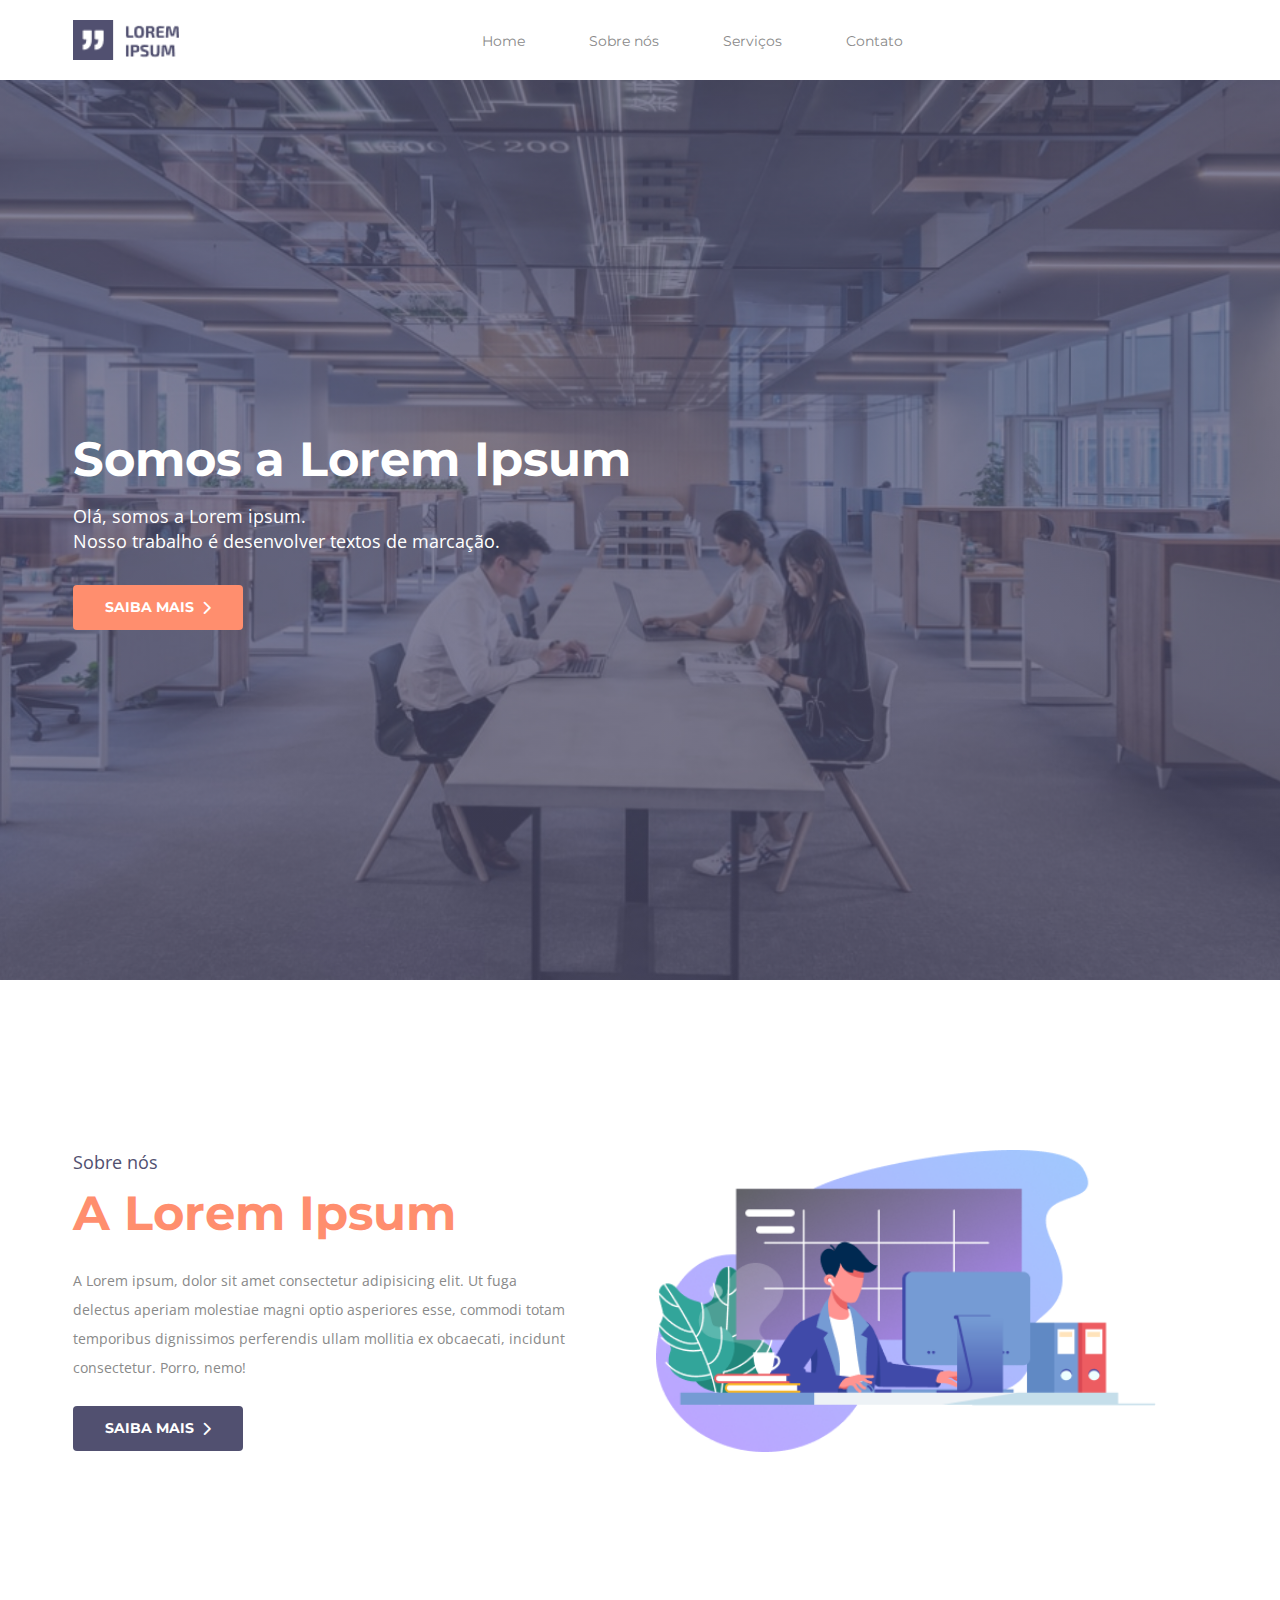
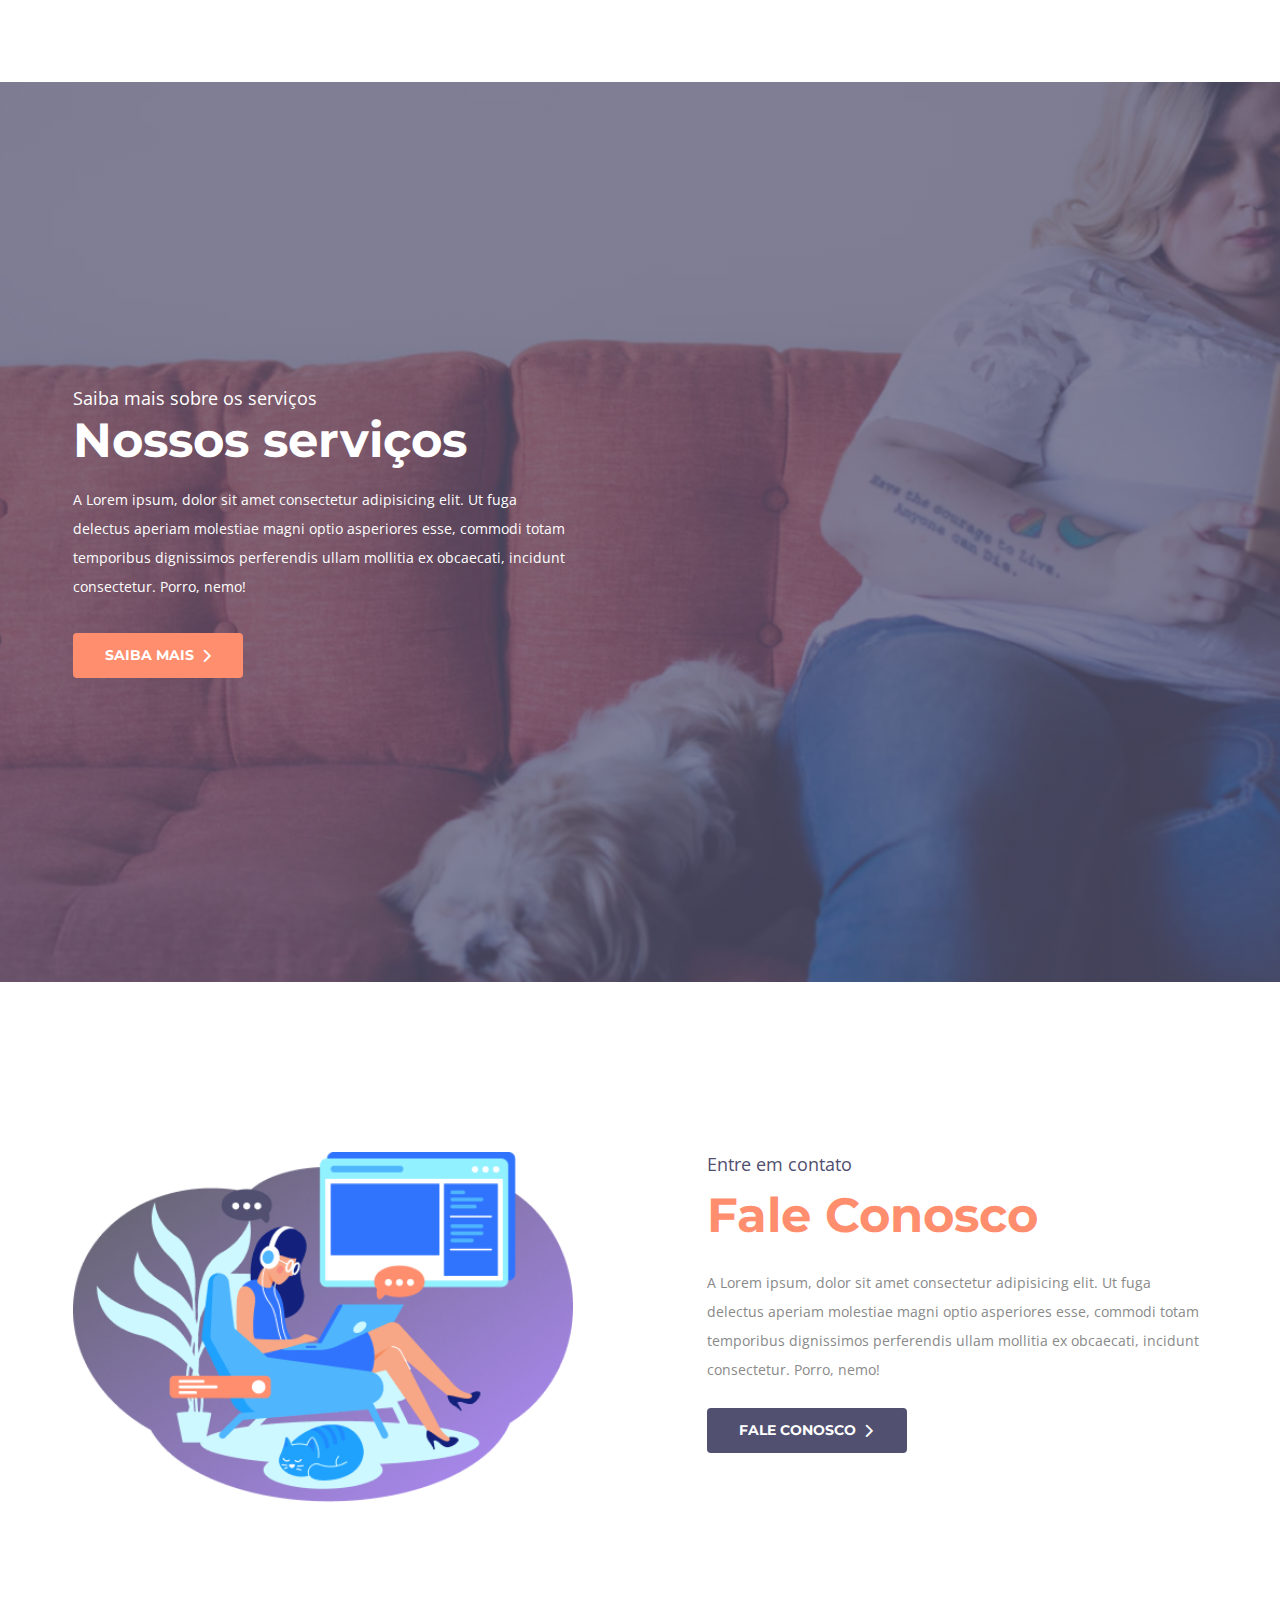
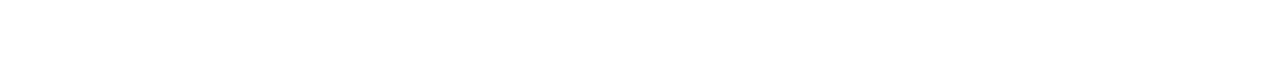
==== index.html @ 54032803 "feat: page about e contact" ====
<!DOCTYPE html>
<html lang="pt-BR">
    <head>
        <meta charset="UTF-8">
        <meta name="viewport" content="width=device-width, initial-scale=1.0">
        <title>Home</title>
        <link href="https://fonts.googleapis.com/css2?family=Montserrat:wght@400;700&family=Open+Sans&display=swap"
            rel="stylesheet">
        <link rel="stylesheet" href="./assets/css/common/reset.css">
        <link rel="stylesheet" href="./assets/css/common/style.css">
        <link rel="stylesheet" href="./assets/css/common/header.css">
        <link rel="stylesheet" href="./assets/css/common/banner.css">
        <link rel="stylesheet" href="./assets/css/common/cta.css">
        <link rel="stylesheet" href="./assets/css/common/footer.css">
        <script src="./assets/js/header.js"></script>
        <link rel="stylesheet" href="https://cdnjs.cloudflare.com/ajax/libs/font-awesome/6.0.0-beta3/css/all.min.css">

    </head>
    <body>
        <!-- HEADER -->
        <header class="header">
        <button class="menu-toggle" onclick="toggleMenu()">
            <span></span>
            <span></span>
            <span></span>
        </button>
        <a href="/" class="logo">
            <img src="./assets/img/LOGO.png" alt="Lorem Ipsum Logo Desktop">
        </a>

        <nav>
            <ul class="nav-links">
                <li><a href="/">Home</a></li>
                <li><a href="/about">Sobre nós</a></li>
                <li><a href="#services">Serviços</a></li>
                <li><a href="/contact">Contato</a></li>
            </ul>
        </nav>
        <a href="/" class="logo-mobile">
            <img src="./assets/img/logo-mobile.png" alt="Lorem Ipsum Logo Mobile">
        </a>        
    </header>
    <!-- SECTION HERO -->
    <section class="banner hero">
        <div class="container">
            <div class="hero-content">
                <h1 class="title">Somos a Lorem Ipsum</h1>
                <p class="subtitle">
                    Olá, somos a Lorem ipsum.<br>
                    Nosso trabalho é desenvolver textos de marcação.
                </p>
                <a href="#" class="btn cta-button-primary">
                    SAIBA MAIS
                    <i class="fa-solid fa-chevron-right"></i>
                </a>
            </div>
        </div>
    </section>
    <!-- SECTION ABOUT -->
    <section class="cta cta-about">
        <div class="container cta-container">
            <img src="./assets/img/ILLUSTRATION1.png" alt="Ilustração de pessoa trabalhando no computador" class="cta-image">
            <div class="cta-content">
                <h2 class="subtitle cta-subtitle">Sobre nós</h2>
                <h3 class="title cta-title">A Lorem Ipsum</h3>
                <p class="text cta-text">
                    A Lorem ipsum, dolor sit amet consectetur adipisicing elit. Ut fuga delectus
                    aperiam molestiae magni optio asperiores esse, commodi totam
                    temporibus dignissimos perferendis ullam mollitia ex obcaecati, incidunt
                    consectetur. Porro, nemo!
                </p>
                <a href="#" class="btn cta-button-secondary">
                    SAIBA MAIS
                    <i class="fa-solid fa-chevron-right"></i>
                </a>
            </div>
        </div>
    </section>
    <!-- SECTION SERVICE -->
    <section id="services" class="banner service">
        <div class="container">
            <div class="service-content">
                <h2 class="subtitle">Saiba mais sobre os serviços</h2>
                <h3 class="title">Nossos serviços</h3>
                <p class="text">
                    A Lorem ipsum, dolor sit amet consectetur adipisicing elit. 
                    Ut fuga delectus aperiam molestiae magni optio asperiores
                    esse, commodi totam temporibus dignissimos perferendis ullam mollitia ex obcaecati, 
                    incidunt consectetur. Porro, nemo!
                </p>
                <a href="#" class="btn cta-button-primary">
                    SAIBA MAIS
                    <i class="fa-solid fa-chevron-right"></i>
                </a>
            </div>
        </div>
    </section>
    <!-- SECTION CONTACT -->
    <section class="cta cta-contact">
        <div class="container cta-container">
            <img src="./assets/img/ILLUSTRATION2.png" alt="Ilustração de pessoa trabalhando no computador" class="cta-image">
            <div class="cta-content">
                <h2 class="subtitle cta-subtitle">Entre em contato</h2>
                <h3 class="title cta-title">Fale Conosco</h3>
                <p class="text cta-text">
                    A Lorem ipsum, dolor sit amet consectetur adipisicing elit. 
                    Ut fuga delectus aperiam molestiae magni optio asperiores
                    esse, commodi totam temporibus dignissimos perferendis ullam mollitia ex obcaecati, 
                    incidunt consectetur. Porro, nemo!
                </p>
                <a href="#" class="btn cta-button-secondary">
                    FALE CONOSCO
                    <i class="fa-solid fa-chevron-right"></i>
                </a>
            </div>
        </div>
    </section>
    </body>
</html>
---- assets/css/common/style.css ----
:root {
    /* Cores principais */
    --color-primary: #ff8e6e; /* Principal, usada em botões e títulos */
    --color-secondary: #515070; /* Secundária, usada em botões e títulos */
    --color-background-primary: #ffffff; /* Usado em header, footer e cards */
    --color-background-secondary: #f6f6f6; /* Usado em seções gerais */
    --color-text-dark: #898989; /* Texto principal em fundos claros */
    --color-text-light: #ffffff; /* Texto em fundos escuros ou imagens */
    --color-text-title-primary: #ff8e6e; /* Cor dos títulos principais, destaque */
    --color-text-title-secondary: #515070; /* Cor dos títulos secundários, neutro */
    --color-border: #d7d7d7; /* Cor de bordas */
    --color-hover-button-primary: #ff6a4d;
    --color-hover-button-secondary: #3b3b54;
    --color-hover-overlay: #51507070; /* Overlay ao passar o mouse */
    --color-shadow: #0835780D;
    
    /* Gradientes */
    --gradient-primary: linear-gradient(90deg, #515070, #6B69B0); 

    /* Botões */
    --button-border-radius: 4px;

    /* Tipografia */
    --font-size-base: 14px;
    --font-family-primary: 'Montserrat', sans-serif;
    --font-family-secondary: 'Open Sans', sans-serif;
    --font-weight-normal: 400;
    --font-weight-bold: 700;

    /* Navbar, Header e Footer */
    --font-navbar-family: 'Montserrat', sans-serif; /* Fonte para navbar, header e footer */
    --font-navbar-weight: 400; /* Peso da fonte */
    --font-navbar-size: 14px; /* Tamanho da fonte */
    --font-navbar-line-height: 17px; /* Altura da linha */

    /* Título Principal */
    --font-title-family: 'Montserrat', sans-serif; /* Fonte para títulos principais */
    --font-title-weight: 700; /* Peso da fonte */
    --font-title-size: 48px; /* Tamanho da fonte */
    --font-title-line-height: 58.5px; /* Altura da linha */

    --font-title-size-mobile: 38px; /* Tamanho da fonteno mobile */
    --font-title-line-height-mobile: 46px; /* Altura da linha */

    /* Subtítulo */
    --font-subtitle-family: 'Open Sans', sans-serif; /* Fonte para subtítulos */
    --font-subtitle-weight: 400; /* Peso da fonte */
    --font-subtitle-size: 18px; /* Tamanho da fonte */
    --font-subtitle-line-height: 24.5px; /* Altura da linha */

    /* Texto de Botões */
    --font-button-family: 'Montserrat', sans-serif; /* Fonte para botões */
    --font-button-weight: 700; /* Peso da fonte */
    --font-button-size: 14px; /* Tamanho da fonte */
    --font-button-line-height: 17px; /* Altura da linha */
    --font-button-transform: uppercase; /* Transformação do texto */

    /* Corpo do Texto */
    --font-body-family: 'Open Sans', sans-serif; /* Fonte para corpo de texto */
    --font-body-weight: 400; /* Peso da fonte */
    --font-body-size: 14px; /* Tamanho da fonte */
    --font-body-line-height: 29px; /* Altura da linha */

    /* Subtítulo Secundário */
    --font-subtitle2-family: 'Montserrat', sans-serif; /* Fonte para subtítulos secundários */
    --font-subtitle2-weight: 700; /* Peso da fonte */
    --font-subtitle2-size: 18px; /* Tamanho da fonte */
    --font-subtitle2-line-height: 22px; /* Altura da linha */

    /* Corpo do Texto Secundário */
    --font-body2-family: 'Open Sans', sans-serif; /* Fonte para corpo de texto secundário */
    --font-body2-weight: 400; /* Peso da fonte */
    --font-body2-size: 14px; /* Tamanho da fonte */
    --font-body2-line-height: 22px; /* Altura da linha */

    /* Texto Pequeno */
    --font-small-family: 'Montserrat', sans-serif; /* Fonte para textos pequenos */
    --font-small-weight: 400; /* Peso da fonte */
    --font-small-size: 12px; /* Tamanho da fonte */
    --font-small-line-height: 14.5px; /* Altura da linha */

    /* Rótulos */
    --font-label-family: 'Montserrat', sans-serif; /* Fonte para rótulos */
    --font-label-weight: 700; /* Peso da fonte */
    --font-label-size: 14px; /* Tamanho da fonte */
    --font-label-line-height: 17px; /* Altura da linha */
}


.title {
    font-family: var(--font-title-family);
    font-size: var(--font-title-size);
    font-weight: var(--font-title-weight);
    line-height: var(--font-title-line-height); 
}


.subtitle {
    font-family: var(--font-subtitle-family);
    font-size: var(--font-subtitle-size);
    font-weight: var(--font-subtitle-weight);
    line-height: var(--font-subtitle-line-height);
}

.text {
    font-family: var(--font-body-family);
    font-size: var(--font-body-size);
    font-weight: var(--font-body-weight);
    line-height: var(--font-body-line-height);
}

.btn {
    display: inline-flex;
    align-items: center;
    max-width: 200px;
    gap: 0.5rem;
    padding: 0.875rem 2rem;
    color: var(--color-text-light);
    text-decoration: none;
    border-radius: var(--button-border-radius);
    font-family: var(--font-button-family);
    font-size: var(--font-button-size);
    font-weight: var(--font-button-weight);
    line-height: var(--font-button-line-height);
    text-transform: var(--font-button-transform);
    transition: background-color 0.3s;
}

.cta-button-primary {
    background-color: var(--color-primary);
}

.cta-button-primary:hover {
    background-color: var(--color-hover-button-primary);
}

.cta-button-secondary {
    background-color: var(--color-secondary);

}

.cta-button-secondary:hover {
    background-color: var(--color-hover-button-secondary);
}

.container {
    max-width: 1400px;
    width: 100%;
    margin: 0 auto;
    padding-inline: 73px;
}

@media (max-width: 768px) {
    .container {
        padding-inline: 25px;
    }
}


/* Estilizar a barra de rolagem para navegadores com suporte a Webkit */
::-webkit-scrollbar {
    width: 12px;
    height: 12px;
}

::-webkit-scrollbar-track {
    background-color: var(--color-background-secondary);
    border-radius: 6px;
}

::-webkit-scrollbar-thumb {
    background-color: var(--color-primary);
    border-radius: 6px;
    border: 3px solid var(--color-background-secondary);
}

::-webkit-scrollbar-thumb:hover {
    background-color: var(--color-secondary);
}
---- assets/css/common/header.css ----
.header {
    display: flex;
    justify-content: space-between;
    align-items: center;
    padding: 0 73px;
    height: 80px;
    background-color: var(--color-background-primary);
    box-shadow: 0 2px 4px var(--color-shadow);
}

.logo {
    display: flex;
    align-items: center;
    text-decoration: none;
}

.logo img {
    height: 40px;
}

.logo-mobile img {
    display: none;
    height: 40px;
}

.nav-links {
    display: flex;
    gap: 4rem;
    list-style: none;
    z-index: 1;
}

.nav-links a {
    text-decoration: none;
    font-family: var(--font-navbar-family);
    font-size: var(--font-navbar-size);
    font-weight: var(--font-navbar-weight);
    line-height: var(--font-navbar-line-height);
    color: var(--color-text-dark);
    transition: color 0.3s;
}

.nav-links a:hover {
    color: var(--color-secondary);
}

.menu-toggle {
    display: none;
    background: none;
    border: none;
    cursor: pointer;
    padding: 0.5rem;
}

.menu-toggle span {
    display: block;
    width: 25px;
    height: 3px;
    background-color: var(--color-secondary);
    margin: 5px 0;
    transition: 0.3s;
}

@media (max-width: 768px) {
    .menu-toggle {
        display: block;
    }

    .nav-links {
        display: none;
        position: absolute;
        top: 60px;
        left: 0;
        right: 0;
        background-color: var(--color-background-primary);
        flex-direction: column;
        padding: 1rem;
        gap: 1rem;
        box-shadow: 0 2px 4px var(--color-shadow);
    }

    .nav-links.active {
        display: flex;
    }

    .logo {
        display: none;
    }

    .logo-mobile img {
        display: flex;
        align-items: flex-end;
    }

    .header {
        padding-inline: 17px;
        height: 60px;
    }
}
---- assets/css/common/banner.css ----
/* HERO - BANNER 1 */

.banner {
    position: relative;
    height: 100vh;
    width: 100%;
    display: flex;
    align-items: center;
    background-size: cover;
    background-position: center;
    color: var(--color-text-light);
}

.banner .title {
    margin-bottom: 1rem;
}

.banner .text, .hero .subtitle {
    margin-bottom: 2rem;
}

@media (max-width: 768px) {

    .banner .title {
        font-size: var(--font-title-size-mobile);
        line-height: var(--font-title-line-height-mobile);
    }
}

/* HERO HOME */

.hero {
    background: linear-gradient(var(--color-hover-overlay), var(--color-hover-overlay)),
                url('../../img/banner1.jpg') no-repeat center center / cover;
}

.hero-content {
    z-index: 2;
}

/* BANNER 2 */

.service {
    background: linear-gradient(var(--color-hover-overlay), var(--color-hover-overlay)),
                url('../../img/banner2.jpg') no-repeat center center / cover;
}

.service-content {
    max-width: 500px;
    z-index: 2;
}
---- assets/css/common/cta.css ----
/* CTA 1 - ABOUT */

.cta {
    padding-block: 170px;
}

.cta-container {
    display: flex;
    justify-content: space-between;
    gap: 2rem;
}

.cta-content {
    display: flex;
    flex-direction: column;
    max-width: 500px;
    gap: 1.5rem;
}

.cta-subtitle {
    color: var(--color-text-title-secondary);
    margin-bottom: -15px;
}

.cta-title {
    color: var(--color-text-title-primary);
}

.cta-image {
    width: 100%;
    height: auto;
    max-width: 500px;
    margin: 0 auto;
}

.cta-about .cta-image {
    order: 1;
    margin-bottom: 60px;
}

.cta-about .cta-content {
    order: -1;
}

.cta-about .btn {
    max-width: 170px;
}

@media (min-width: 1060px) {
    .cta-contact .cta-image {
        margin: 0;
    }
}




@media (max-width: 1060px) {
    .cta {
        padding-block: 70px;
    }
    .cta-container {
        flex-direction: column;
    }

    .cta-about .cta-image {
        order: -1;
        margin-bottom: 60px;
    }

    .cta-about .cta-content {
        order: 1;
    }
}
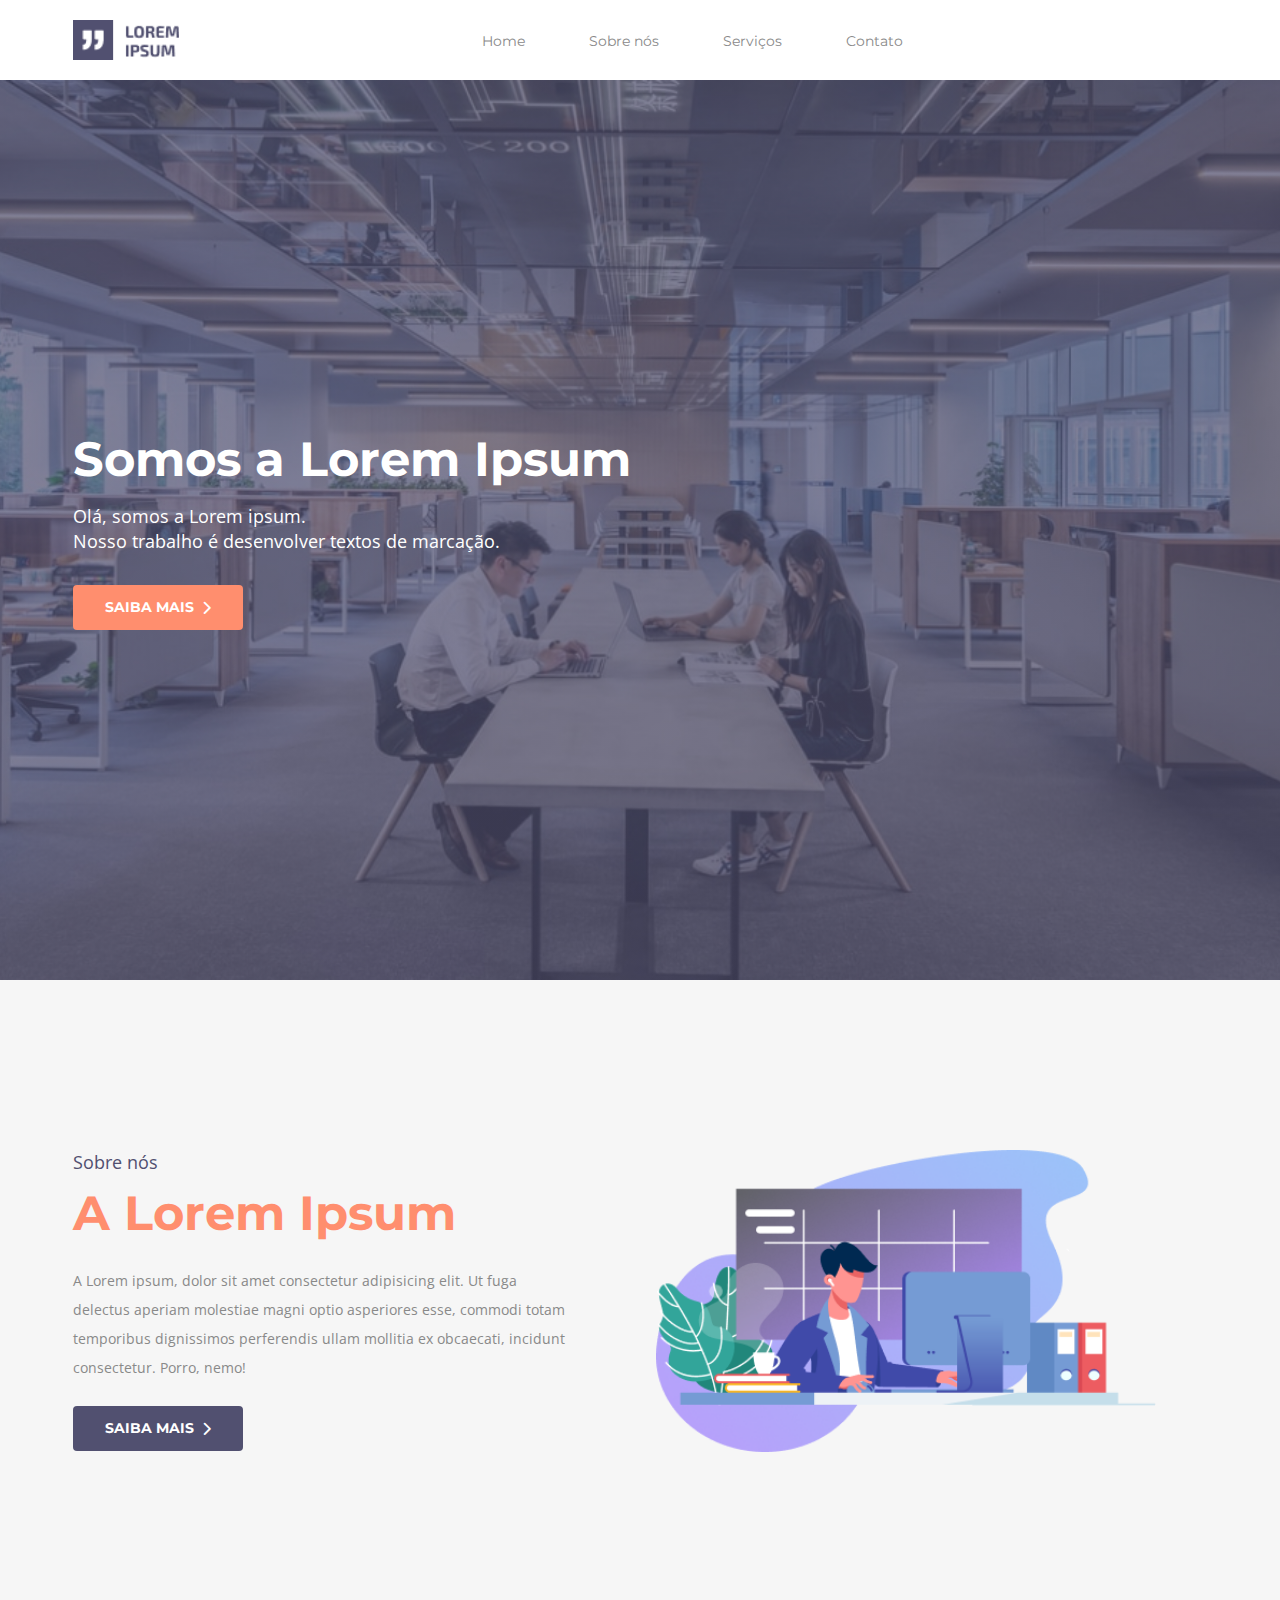
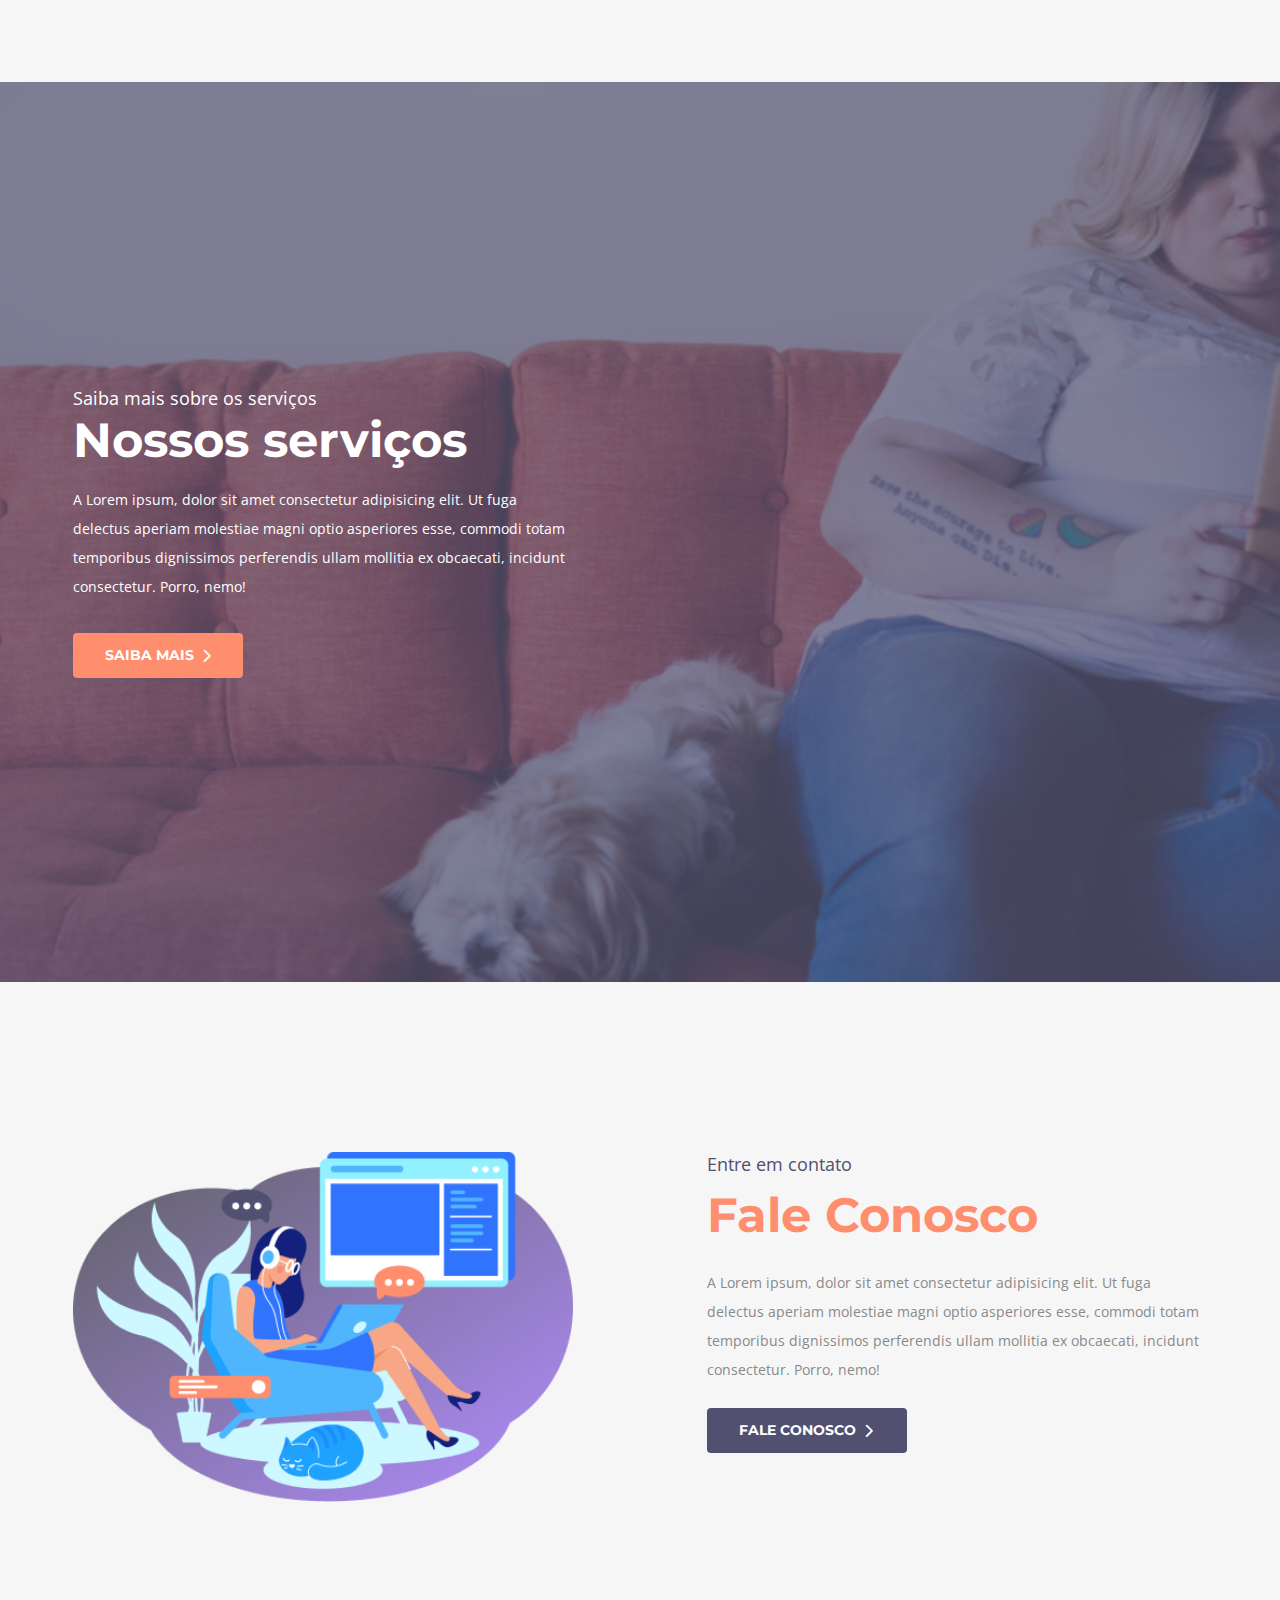
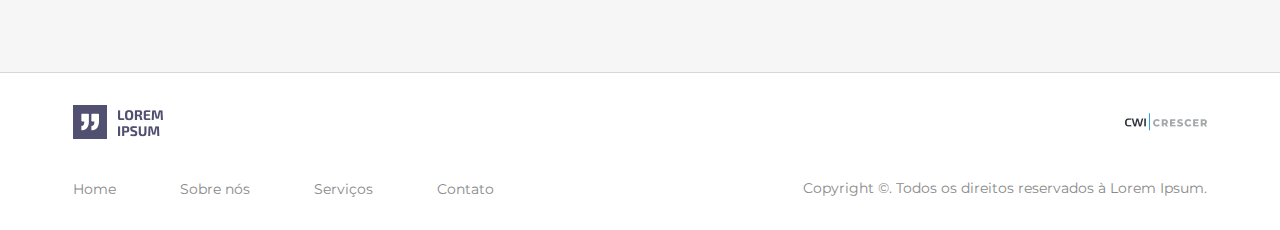
==== commit 20c3a733: "feat: footer" ====
--- a/index.html
+++ b/index.html
@@ -19,101 +19,121 @@
     <body>
         <!-- HEADER -->
         <header class="header">
-        <button class="menu-toggle" onclick="toggleMenu()">
-            <span></span>
-            <span></span>
-            <span></span>
-        </button>
-        <a href="/" class="logo">
-            <img src="./assets/img/LOGO.png" alt="Lorem Ipsum Logo Desktop">
-        </a>
+            <button class="menu-toggle" onclick="toggleMenu()">
+                <span></span>
+                <span></span>
+                <span></span>
+            </button>
+            <a href="/" class="logo">
+                <img src="./assets/img/LOGO.png" alt="Lorem Ipsum Logo Desktop">
+            </a>
 
-        <nav>
-            <ul class="nav-links">
-                <li><a href="/">Home</a></li>
-                <li><a href="/about">Sobre nós</a></li>
-                <li><a href="#services">Serviços</a></li>
-                <li><a href="/contact">Contato</a></li>
-            </ul>
-        </nav>
-        <a href="/" class="logo-mobile">
-            <img src="./assets/img/logo-mobile.png" alt="Lorem Ipsum Logo Mobile">
-        </a>        
-    </header>
-    <!-- SECTION HERO -->
-    <section class="banner hero">
-        <div class="container">
-            <div class="hero-content">
-                <h1 class="title">Somos a Lorem Ipsum</h1>
-                <p class="subtitle">
-                    Olá, somos a Lorem ipsum.<br>
-                    Nosso trabalho é desenvolver textos de marcação.
-                </p>
-                <a href="#" class="btn cta-button-primary">
-                    SAIBA MAIS
-                    <i class="fa-solid fa-chevron-right"></i>
-                </a>
+            <nav>
+                <ul class="nav-links">
+                    <li><a href="/">Home</a></li>
+                    <li><a href="/about">Sobre nós</a></li>
+                    <li><a href="#services">Serviços</a></li>
+                    <li><a href="/contact">Contato</a></li>
+                </ul>
+            </nav>
+            <a href="/" class="logo-mobile">
+                <img src="./assets/img/logo-mobile.png" alt="Lorem Ipsum Logo Mobile">
+            </a>        
+        </header>
+        <!-- SECTION HERO -->
+        <section class="banner hero">
+            <div class="container">
+                <div class="hero-content">
+                    <h1 class="title">Somos a Lorem Ipsum</h1>
+                    <p class="subtitle">
+                        Olá, somos a Lorem ipsum.<br>
+                        Nosso trabalho é desenvolver textos de marcação.
+                    </p>
+                    <a href="#" class="btn cta-button-primary">
+                        SAIBA MAIS
+                        <i class="fa-solid fa-chevron-right"></i>
+                    </a>
+                </div>
             </div>
-        </div>
-    </section>
-    <!-- SECTION ABOUT -->
-    <section class="cta cta-about">
-        <div class="container cta-container">
-            <img src="./assets/img/ILLUSTRATION1.png" alt="Ilustração de pessoa trabalhando no computador" class="cta-image">
-            <div class="cta-content">
-                <h2 class="subtitle cta-subtitle">Sobre nós</h2>
-                <h3 class="title cta-title">A Lorem Ipsum</h3>
-                <p class="text cta-text">
-                    A Lorem ipsum, dolor sit amet consectetur adipisicing elit. Ut fuga delectus
-                    aperiam molestiae magni optio asperiores esse, commodi totam
-                    temporibus dignissimos perferendis ullam mollitia ex obcaecati, incidunt
-                    consectetur. Porro, nemo!
-                </p>
-                <a href="#" class="btn cta-button-secondary">
-                    SAIBA MAIS
-                    <i class="fa-solid fa-chevron-right"></i>
-                </a>
+        </section>
+        <!-- SECTION ABOUT -->
+        <section class="cta cta-about">
+            <div class="container cta-container">
+                <img src="./assets/img/ILLUSTRATION1.png" alt="Ilustração de pessoa trabalhando no computador" class="cta-image">
+                <div class="cta-content">
+                    <h2 class="subtitle cta-subtitle">Sobre nós</h2>
+                    <h3 class="title cta-title">A Lorem Ipsum</h3>
+                    <p class="text cta-text">
+                        A Lorem ipsum, dolor sit amet consectetur adipisicing elit. Ut fuga delectus
+                        aperiam molestiae magni optio asperiores esse, commodi totam
+                        temporibus dignissimos perferendis ullam mollitia ex obcaecati, incidunt
+                        consectetur. Porro, nemo!
+                    </p>
+                    <a href="#" class="btn cta-button-secondary">
+                        SAIBA MAIS
+                        <i class="fa-solid fa-chevron-right"></i>
+                    </a>
+                </div>
             </div>
-        </div>
-    </section>
-    <!-- SECTION SERVICE -->
-    <section id="services" class="banner service">
-        <div class="container">
-            <div class="service-content">
-                <h2 class="subtitle">Saiba mais sobre os serviços</h2>
-                <h3 class="title">Nossos serviços</h3>
-                <p class="text">
-                    A Lorem ipsum, dolor sit amet consectetur adipisicing elit. 
-                    Ut fuga delectus aperiam molestiae magni optio asperiores
-                    esse, commodi totam temporibus dignissimos perferendis ullam mollitia ex obcaecati, 
-                    incidunt consectetur. Porro, nemo!
-                </p>
-                <a href="#" class="btn cta-button-primary">
-                    SAIBA MAIS
-                    <i class="fa-solid fa-chevron-right"></i>
-                </a>
+        </section>
+        <!-- SECTION SERVICE -->
+        <section id="services" class="banner service">
+            <div class="container">
+                <div class="service-content">
+                    <h2 class="subtitle">Saiba mais sobre os serviços</h2>
+                    <h3 class="title">Nossos serviços</h3>
+                    <p class="text">
+                        A Lorem ipsum, dolor sit amet consectetur adipisicing elit. 
+                        Ut fuga delectus aperiam molestiae magni optio asperiores
+                        esse, commodi totam temporibus dignissimos perferendis ullam mollitia ex obcaecati, 
+                        incidunt consectetur. Porro, nemo!
+                    </p>
+                    <a href="#" class="btn cta-button-primary">
+                        SAIBA MAIS
+                        <i class="fa-solid fa-chevron-right"></i>
+                    </a>
+                </div>
             </div>
-        </div>
-    </section>
-    <!-- SECTION CONTACT -->
-    <section class="cta cta-contact">
-        <div class="container cta-container">
-            <img src="./assets/img/ILLUSTRATION2.png" alt="Ilustração de pessoa trabalhando no computador" class="cta-image">
-            <div class="cta-content">
-                <h2 class="subtitle cta-subtitle">Entre em contato</h2>
-                <h3 class="title cta-title">Fale Conosco</h3>
-                <p class="text cta-text">
-                    A Lorem ipsum, dolor sit amet consectetur adipisicing elit. 
-                    Ut fuga delectus aperiam molestiae magni optio asperiores
-                    esse, commodi totam temporibus dignissimos perferendis ullam mollitia ex obcaecati, 
-                    incidunt consectetur. Porro, nemo!
-                </p>
-                <a href="#" class="btn cta-button-secondary">
-                    FALE CONOSCO
-                    <i class="fa-solid fa-chevron-right"></i>
-                </a>
+        </section>
+        <!-- SECTION CONTACT -->
+        <section class="cta cta-contact">
+            <div class="container cta-container">
+                <img src="./assets/img/ILLUSTRATION2.png" alt="Ilustração de pessoa trabalhando no computador" class="cta-image">
+                <div class="cta-content">
+                    <h2 class="subtitle cta-subtitle">Entre em contato</h2>
+                    <h3 class="title cta-title">Fale Conosco</h3>
+                    <p class="text cta-text">
+                        A Lorem ipsum, dolor sit amet consectetur adipisicing elit. 
+                        Ut fuga delectus aperiam molestiae magni optio asperiores
+                        esse, commodi totam temporibus dignissimos perferendis ullam mollitia ex obcaecati, 
+                        incidunt consectetur. Porro, nemo!
+                    </p>
+                    <a href="#" class="btn cta-button-secondary">
+                        FALE CONOSCO
+                        <i class="fa-solid fa-chevron-right"></i>
+                    </a>
+                </div>
             </div>
-        </div>
-    </section>
+        </section>
+        <!-- FOOTER -->
+        <footer class="footer container">
+            <div class="footer-top">
+                <img src="../assets/img/LOGO.png" alt="Lorem Ipsum" class="logo-img" />
+                <img src="../assets/img/CRESCER-LOGO.png" alt="CWI Logo" class="cwi-logo" />        
+            </div>
+            <div class="footer-bottom">
+                <nav>
+                    <ul class="nav-links">
+                        <li><a href="/">Home</a></li>
+                        <li><a href="/about">Sobre nós</a></li>
+                        <li><a href="#services">Serviços</a></li>
+                        <li><a href="/contact">Contato</a></li>
+                    </ul>
+                </nav>
+                <div class="footer-copyright">
+                    Copyright ©. Todos os direitos reservados<span> à Lorem Ipsum</span>.
+                </div>
+            </div>
+        </footer>
     </body>
 </html>--- a/assets/css/common/cta.css
+++ b/assets/css/common/cta.css
@@ -2,6 +2,7 @@
 
 .cta {
     padding-block: 170px;
+    background-color: var(--color-background-secondary);
 }
 
 .cta-container {
--- a/assets/css/common/footer.css
+++ b/assets/css/common/footer.css
@@ -0,0 +1,56 @@
+.footer {
+  width: 100%;
+  background: var(--color-background-primary);
+  padding-block: 2rem;
+  border-top: 1px solid var(--color-border);
+}
+
+.footer-top, .footer-bottom {
+  display: flex;
+  justify-content: space-between;
+  align-items: center;
+}
+
+.footer-top {
+    margin-bottom: 40px;
+}
+
+.logo-img {
+  width: 90px;
+}
+
+.cwi-logo {
+  width: 82px;
+}
+
+.footer-copyright {
+    font-family: var(--font-navbar-family);
+    font-size: var(--font-navbar-size);
+    font-weight: var(--font-navbar-weight);
+    line-height: var(--font-navbar-line-height);
+    color: var(--color-text-dark);
+}
+
+@media (max-width: 768px) {
+  .footer {
+    display: flex;
+    justify-content: space-between;
+    align-items: center;
+    padding-block: 1rem;
+  }
+
+  .logo-img {
+  align-items: center;
+}
+
+  .footer-top {
+        margin-bottom: 0px;
+    }
+    .cwi-logo {
+    display: none;
+    }
+    .footer-copyright span {
+        display: none;
+    }
+
+}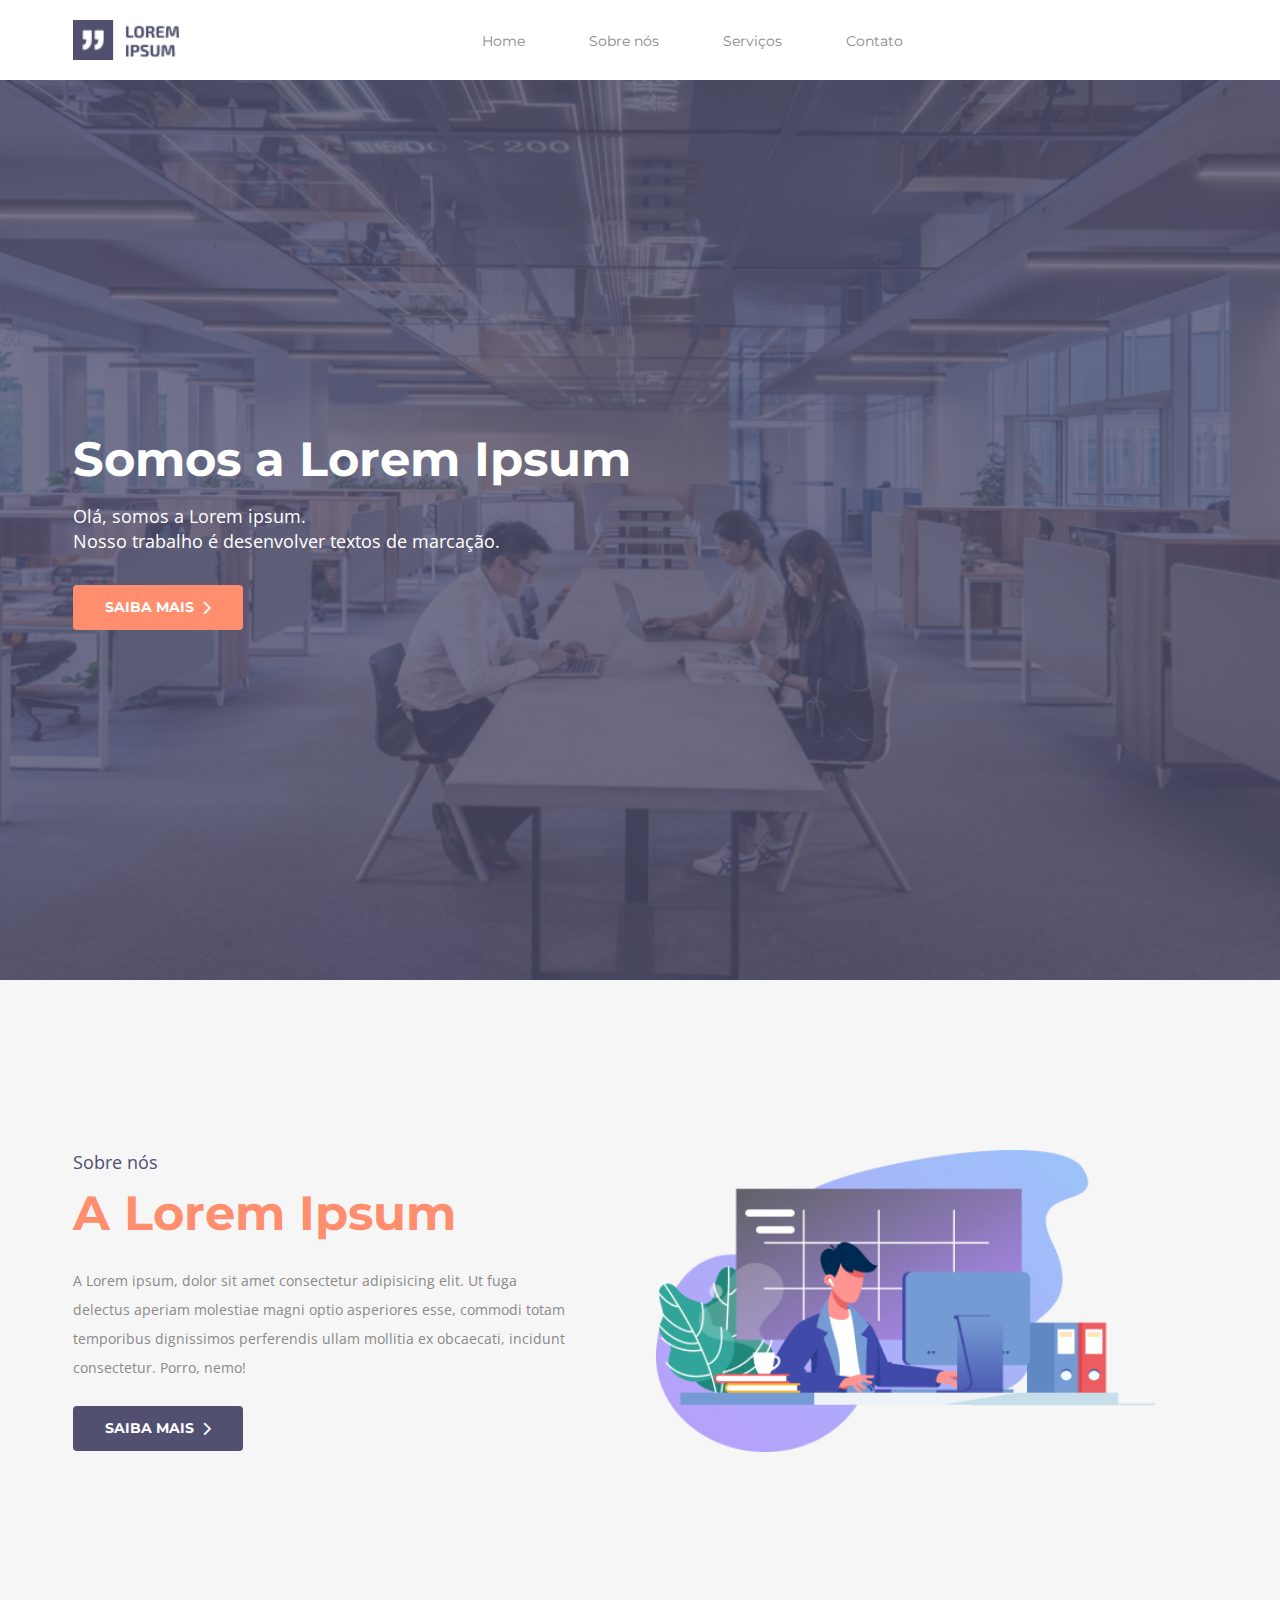
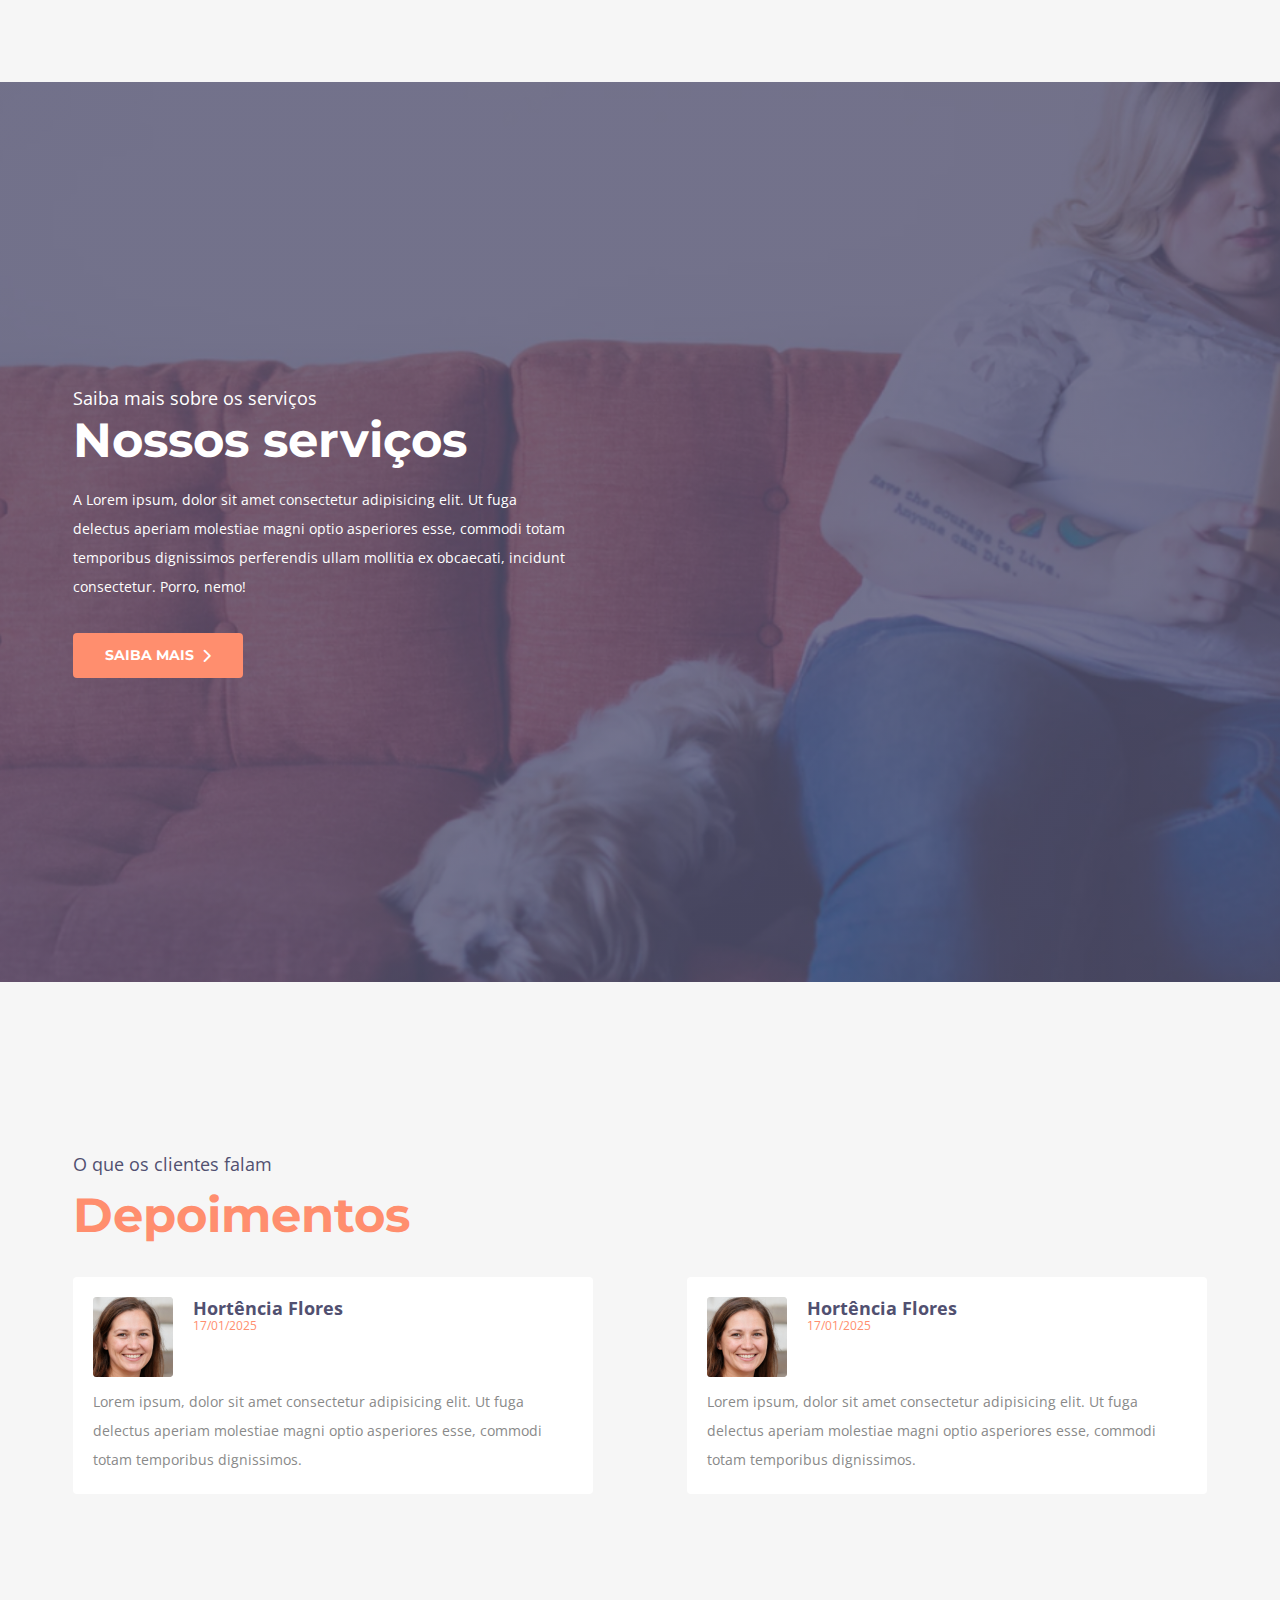
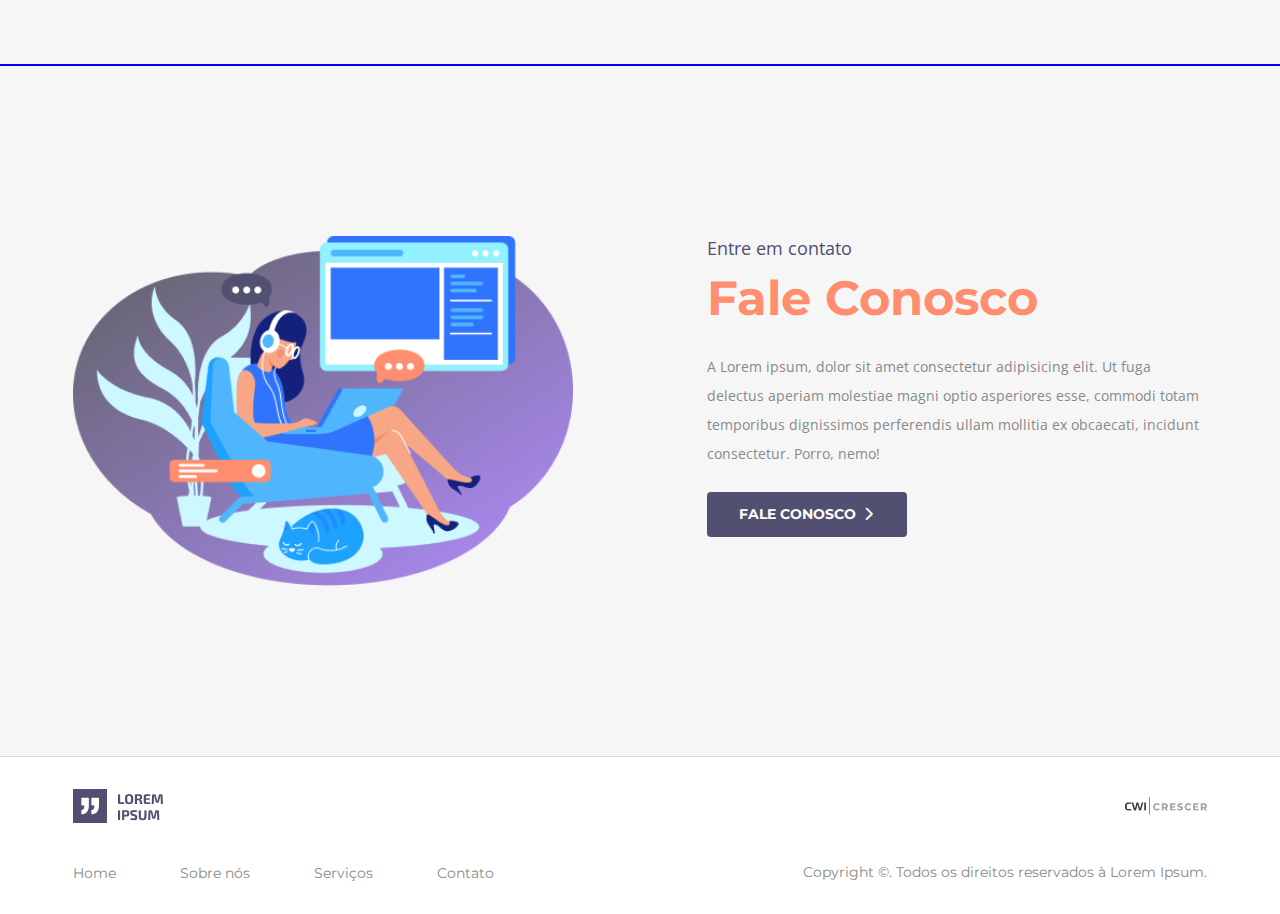
==== commit 38070b21: "feat: section testimonial" ====
--- a/index.html
+++ b/index.html
@@ -12,6 +12,7 @@
         <link rel="stylesheet" href="./assets/css/common/banner.css">
         <link rel="stylesheet" href="./assets/css/common/cta.css">
         <link rel="stylesheet" href="./assets/css/common/footer.css">
+        <link rel="stylesheet" href="./assets/css/home/testimonial.css">
         <script src="./assets/js/header.js"></script>
         <link rel="stylesheet" href="https://cdnjs.cloudflare.com/ajax/libs/font-awesome/6.0.0-beta3/css/all.min.css">
 
@@ -95,6 +96,47 @@
                 </div>
             </div>
         </section>
+        <!-- SECTION TESTIMONIAL  -->
+         <section class="testimonial">
+            <div class="container">
+                <div class="testimonial-content">
+                    <h2 class="subtitle">O que os clientes falam</h2>
+                    <h3 class="title">Depoimentos</h3>
+                    <div>
+
+                        <div class="testimonial-card">
+                            <div class="testimonial-card-top">
+                                    <img src="./assets/img/avatar1.png" alt="Hortência Flores">
+                                    <div>
+                                        <h3>Hortência Flores</h3>
+                                        <p>17/01/2025</p>
+                                    </div>
+                            </div>
+                            <p class="text">
+                                Lorem ipsum, dolor sit amet consectetur adipisicing elit. 
+                                Ut fuga delectus aperiam molestiae magni optio asperiores
+                                esse, commodi totam temporibus dignissimos.
+                            </p>
+                        </div>
+                        <div class="testimonial-card">
+                            <div class="testimonial-card-top">
+                                    <img src="./assets/img/avatar1.png" alt="Hortência Flores">
+                                    <div>
+                                        <h3>Hortência Flores</h3>
+                                        <p>17/01/2025</p>
+                                    </div>
+                            </div>
+                            <p class="text">
+                                Lorem ipsum, dolor sit amet consectetur adipisicing elit. 
+                                Ut fuga delectus aperiam molestiae magni optio asperiores
+                                esse, commodi totam temporibus dignissimos.
+                            </p>
+                        </div>
+
+                    </div>
+                </div>
+            </div>
+         </section>
         <!-- SECTION CONTACT -->
         <section class="cta cta-contact">
             <div class="container cta-container">
--- a/assets/css/common/style.css
+++ b/assets/css/common/style.css
@@ -11,7 +11,7 @@
     --color-border: #d7d7d7; /* Cor de bordas */
     --color-hover-button-primary: #ff6a4d;
     --color-hover-button-secondary: #3b3b54;
-    --color-hover-overlay: #51507070; /* Overlay ao passar o mouse */
+    --color-hover-overlay: #51507095; /* Overlay ao passar o mouse */
     --color-shadow: #0835780D;
     
     /* Gradientes */
--- a/assets/css/home/testimonial.css
+++ b/assets/css/home/testimonial.css
@@ -0,0 +1,76 @@
+.testimonial {
+     background-color: var(--color-background-secondary);
+     border-bottom: 2px solid blue;
+}
+
+.testimonial-content {
+    padding-block: 170px;
+}
+.testimonial .title {
+    color: var(--color-text-title-primary);
+    margin-bottom: 2rem;
+}
+
+.testimonial .subtitle {
+    color: var(--color-text-title-secondary);
+    margin-bottom: 0.6rem;
+}
+
+.testimonial-content>div {
+    display: flex;
+    justify-content: space-between;
+}
+
+.testimonial-card {
+    background-color: var(--color-background-primary);
+    padding: 20px 20px;
+    border-radius: var(--button-border-radius);
+    max-width: 520px;
+}
+
+.testimonial-card-top {
+    display: flex;
+    gap: 20px;
+    margin-bottom: 10px;
+}
+
+.testimonial-card-top h3 {
+    color: var(--color-text-title-secondary);
+    font-family: ver(--font-subtitle2-family);
+    font-size: var(--font-subtitle2-size);
+    font-weight: var(--font-subtitle2-weight);
+    line-height: var(--font-subtitle2-line-height);
+}
+.testimonial-card-top p {
+   color: var(--color-primary); 
+    font-family: ver(--font-small-family);
+    font-size: var(--font-small-size);
+    font-weight: var(--font-small-weight);
+    line-height: var(--font-small-line-height);
+}
+
+@media (max-width: 1200px) {
+    .testimonial {
+        text-align: center;
+    }
+    .testimonial-content {
+    padding-block: 60px;
+}
+    .testimonial-content>div {
+        flex-direction: column;
+        gap: 40px;
+    }
+    .testimonial-card{
+        max-width: 350px;
+        margin: 0 auto;
+    }
+    .testimonial-card-top {
+        display: block;
+    }
+    .testimonial-card-top img {
+        margin-bottom: 10px;
+    }
+    .testimonial-card-top h3 {
+        margin-bottom: 5px;
+    }
+}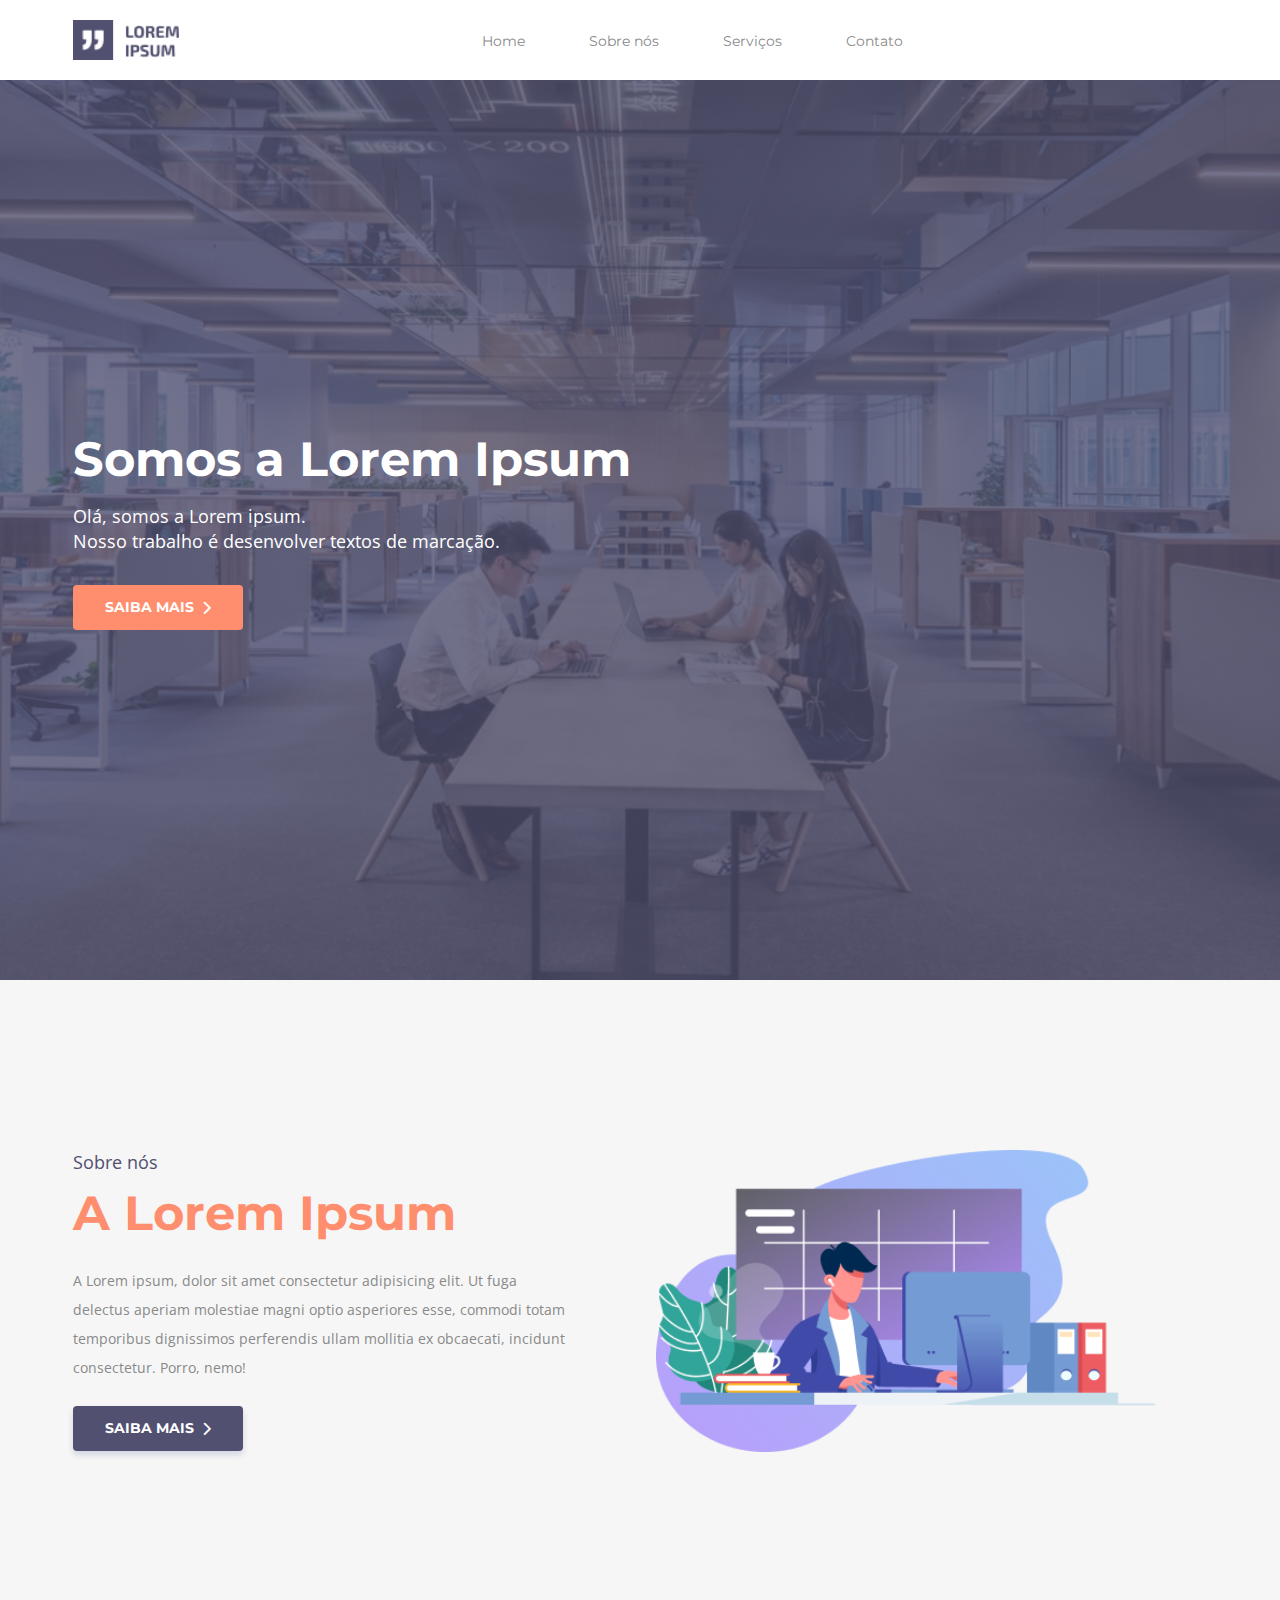
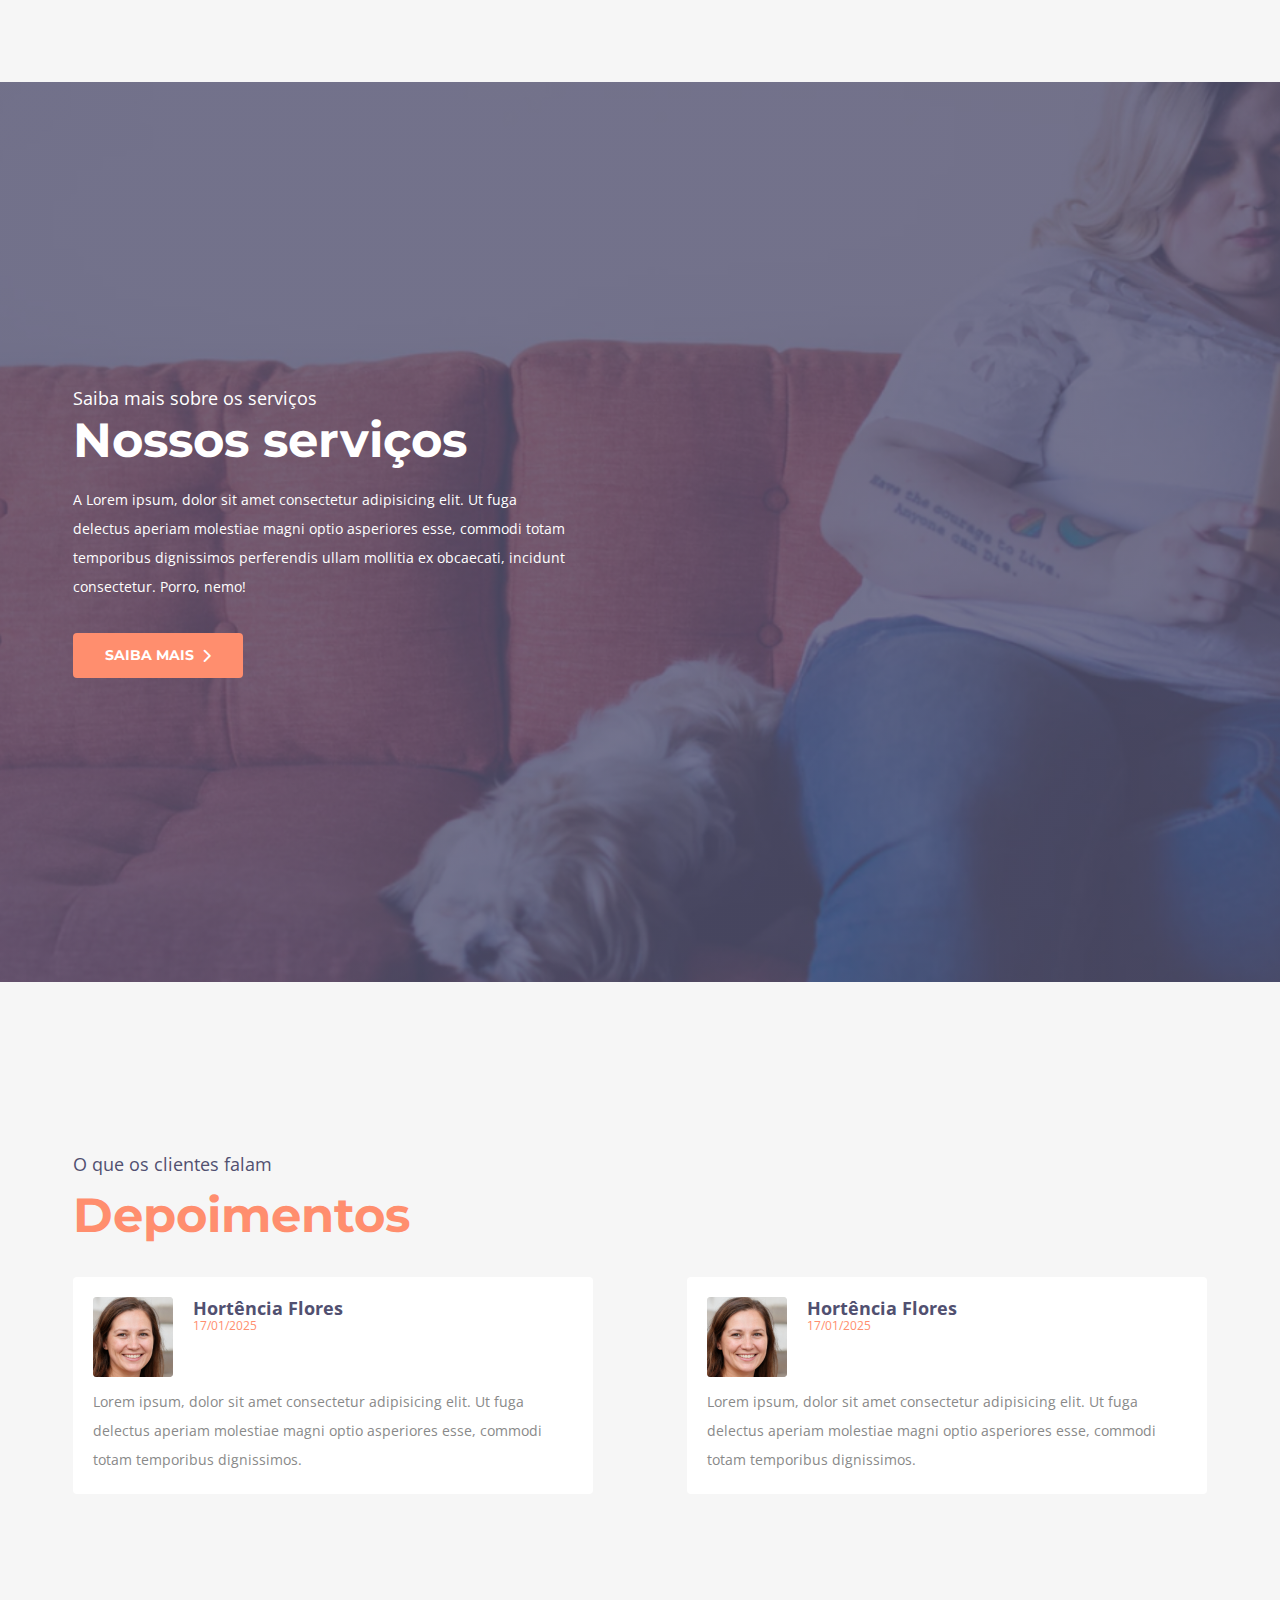
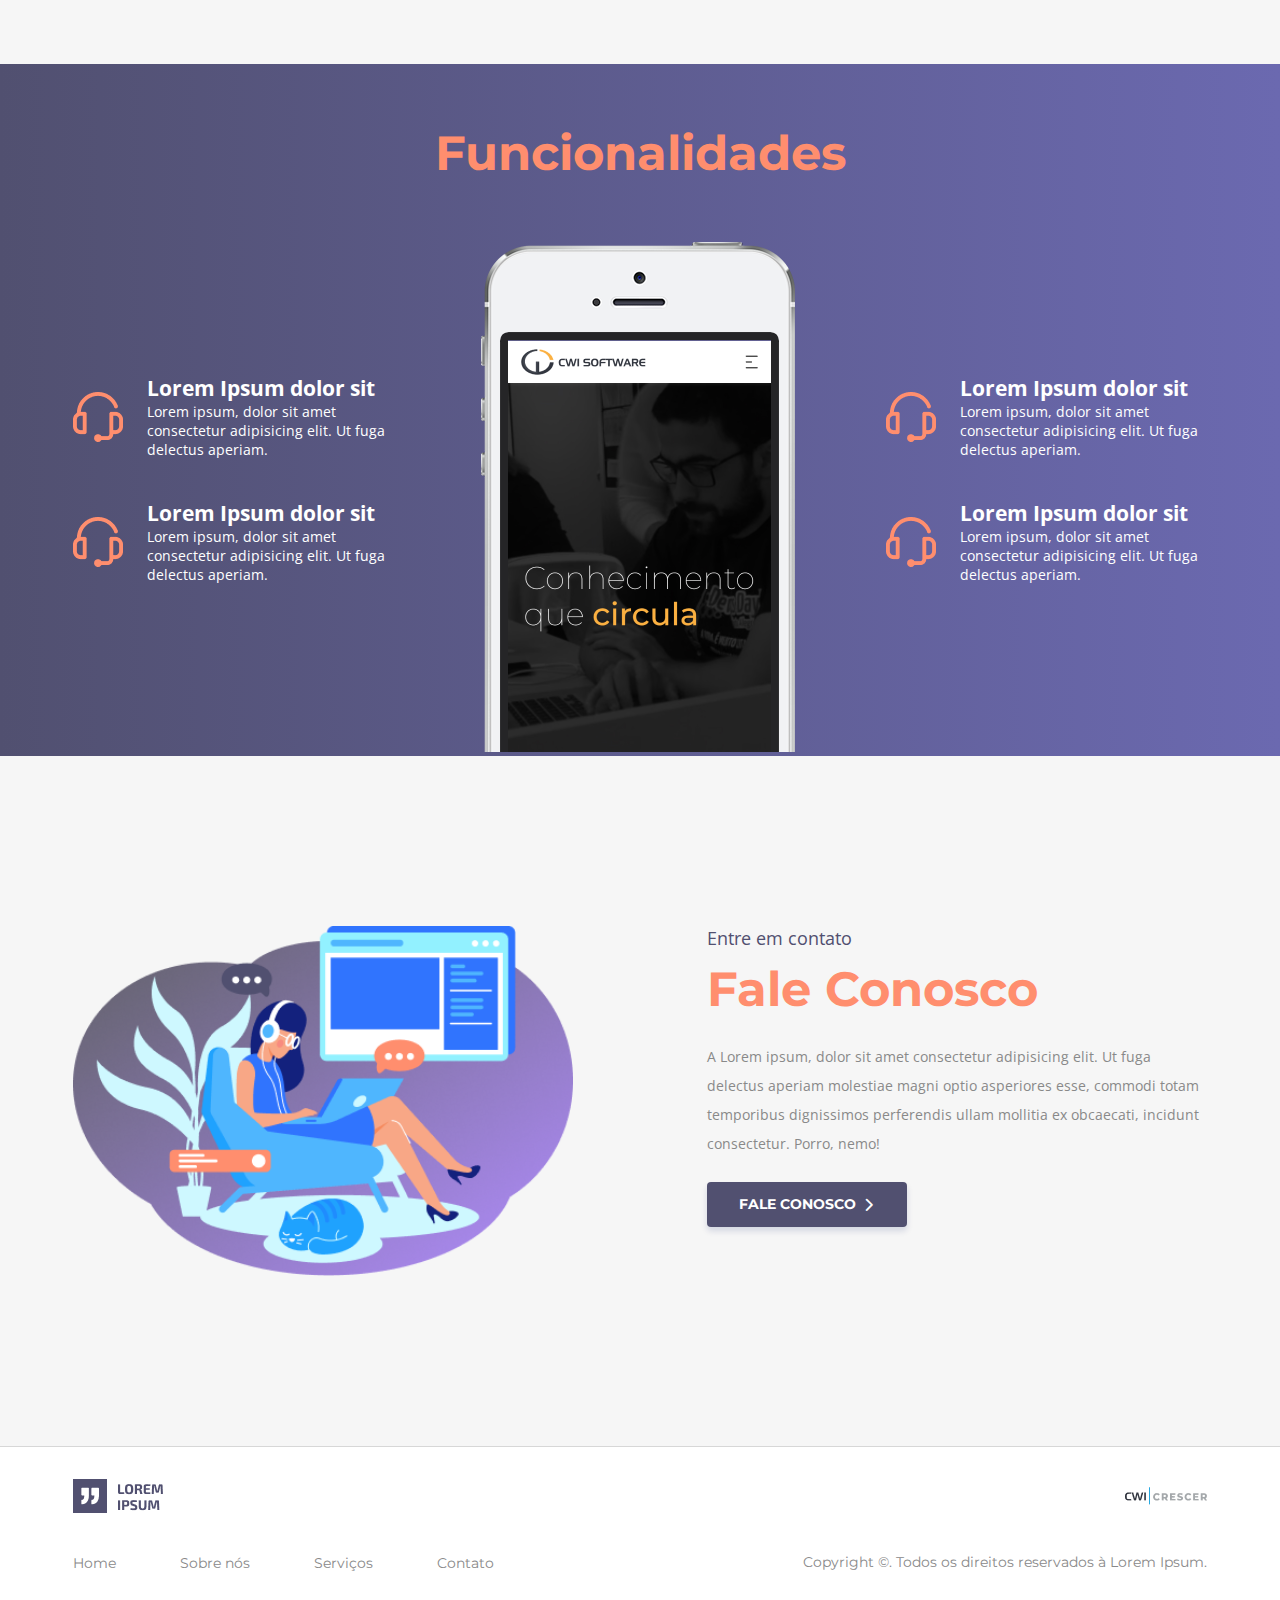
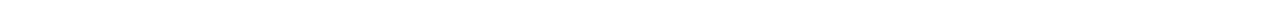
==== commit ccad10f2: "feat(WIP): add section features" ====
--- a/index.html
+++ b/index.html
@@ -13,6 +13,7 @@
         <link rel="stylesheet" href="./assets/css/common/cta.css">
         <link rel="stylesheet" href="./assets/css/common/footer.css">
         <link rel="stylesheet" href="./assets/css/home/testimonial.css">
+        <link rel="stylesheet" href="./assets/css/home/features.css">
         <script src="./assets/js/header.js"></script>
         <link rel="stylesheet" href="https://cdnjs.cloudflare.com/ajax/libs/font-awesome/6.0.0-beta3/css/all.min.css">
 
@@ -137,6 +138,51 @@
                 </div>
             </div>
          </section>
+         <!-- SECTION FEATURES -->
+          <section class="features">
+            <div class="container">
+                <h3 class="title">Funcionalidades</h3>
+                <div class="features-content">
+                    <div>
+                        <div class="features-item">
+                            <img src="./assets/img/headset.png" />
+                            <span>
+                                <h2>Lorem Ipsum dolor sit</h2>
+                                <p>Lorem ipsum, dolor sit amet consectetur adipisicing elit. Ut fuga delectus aperiam.</p>
+                            </span>
+                        </div>
+                        <div class="features-item">
+                            <img src="./assets/img/headset.png" />
+                            <span>
+                                <h2>Lorem Ipsum dolor sit</h2>
+                                <p>Lorem ipsum, dolor sit amet consectetur adipisicing elit. Ut fuga delectus aperiam.</p>
+                            </span>
+                        </div>
+                    </div>
+                    <div>
+                        <img src="./assets/img/PHONE.png" />
+                    </div>
+                    <div>
+                        <div class="features-item">
+                            <img src="./assets/img/headset.png" />
+                            <span>
+                                <h2>Lorem Ipsum dolor sit</h2>
+                                <p>Lorem ipsum, dolor sit amet consectetur adipisicing elit. Ut fuga delectus aperiam.</p>
+                            </span>
+                        </div>
+                        <div class="features-item">
+                            <img src="./assets/img/headset.png" />
+                            <span>
+                                <h2>Lorem Ipsum dolor sit</h2>
+                                <p>Lorem ipsum, dolor sit amet consectetur adipisicing elit. Ut fuga delectus aperiam.</p>
+                            </span>
+                        </div>
+
+                    </div>
+                </div>
+
+            </div>
+          </section>
         <!-- SECTION CONTACT -->
         <section class="cta cta-contact">
             <div class="container cta-container">
--- a/assets/css/common/style.css
+++ b/assets/css/common/style.css
@@ -12,7 +12,7 @@
     --color-hover-button-primary: #ff6a4d;
     --color-hover-button-secondary: #3b3b54;
     --color-hover-overlay: #51507095; /* Overlay ao passar o mouse */
-    --color-shadow: #0835780D;
+    --color-shadow: #001D6924;
     
     /* Gradientes */
     --gradient-primary: linear-gradient(90deg, #515070, #6B69B0); 
@@ -113,6 +113,7 @@
     display: inline-flex;
     align-items: center;
     max-width: 200px;
+    max-height: 45px;
     gap: 0.5rem;
     padding: 0.875rem 2rem;
     color: var(--color-text-light);
@@ -136,6 +137,7 @@
 
 .cta-button-secondary {
     background-color: var(--color-secondary);
+    box-shadow: 0px 4px 6px var(--color-shadow);
 
 }
 
--- a/assets/css/home/testimonial.css
+++ b/assets/css/home/testimonial.css
@@ -1,6 +1,5 @@
 .testimonial {
      background-color: var(--color-background-secondary);
-     border-bottom: 2px solid blue;
 }
 
 .testimonial-content {
--- a/assets/css/home/features.css
+++ b/assets/css/home/features.css
@@ -0,0 +1,29 @@
+.features {
+    background: var(--gradient-primary);
+    min-height: 670px;
+}
+
+.features .container {
+    
+}
+
+.features .title {
+    color: var(--color-text-title-primary);
+    text-align: center;
+    padding-block: 60px;
+}
+
+.features-content {
+    display: flex;
+    gap: 80px;
+    align-items: center;
+}
+
+.features-item {
+    display: flex;
+    gap: 24px;
+    align-items: center;
+    color: var(--color-text-light);
+    max-width: 330px;
+    margin-bottom: 40px;
+}
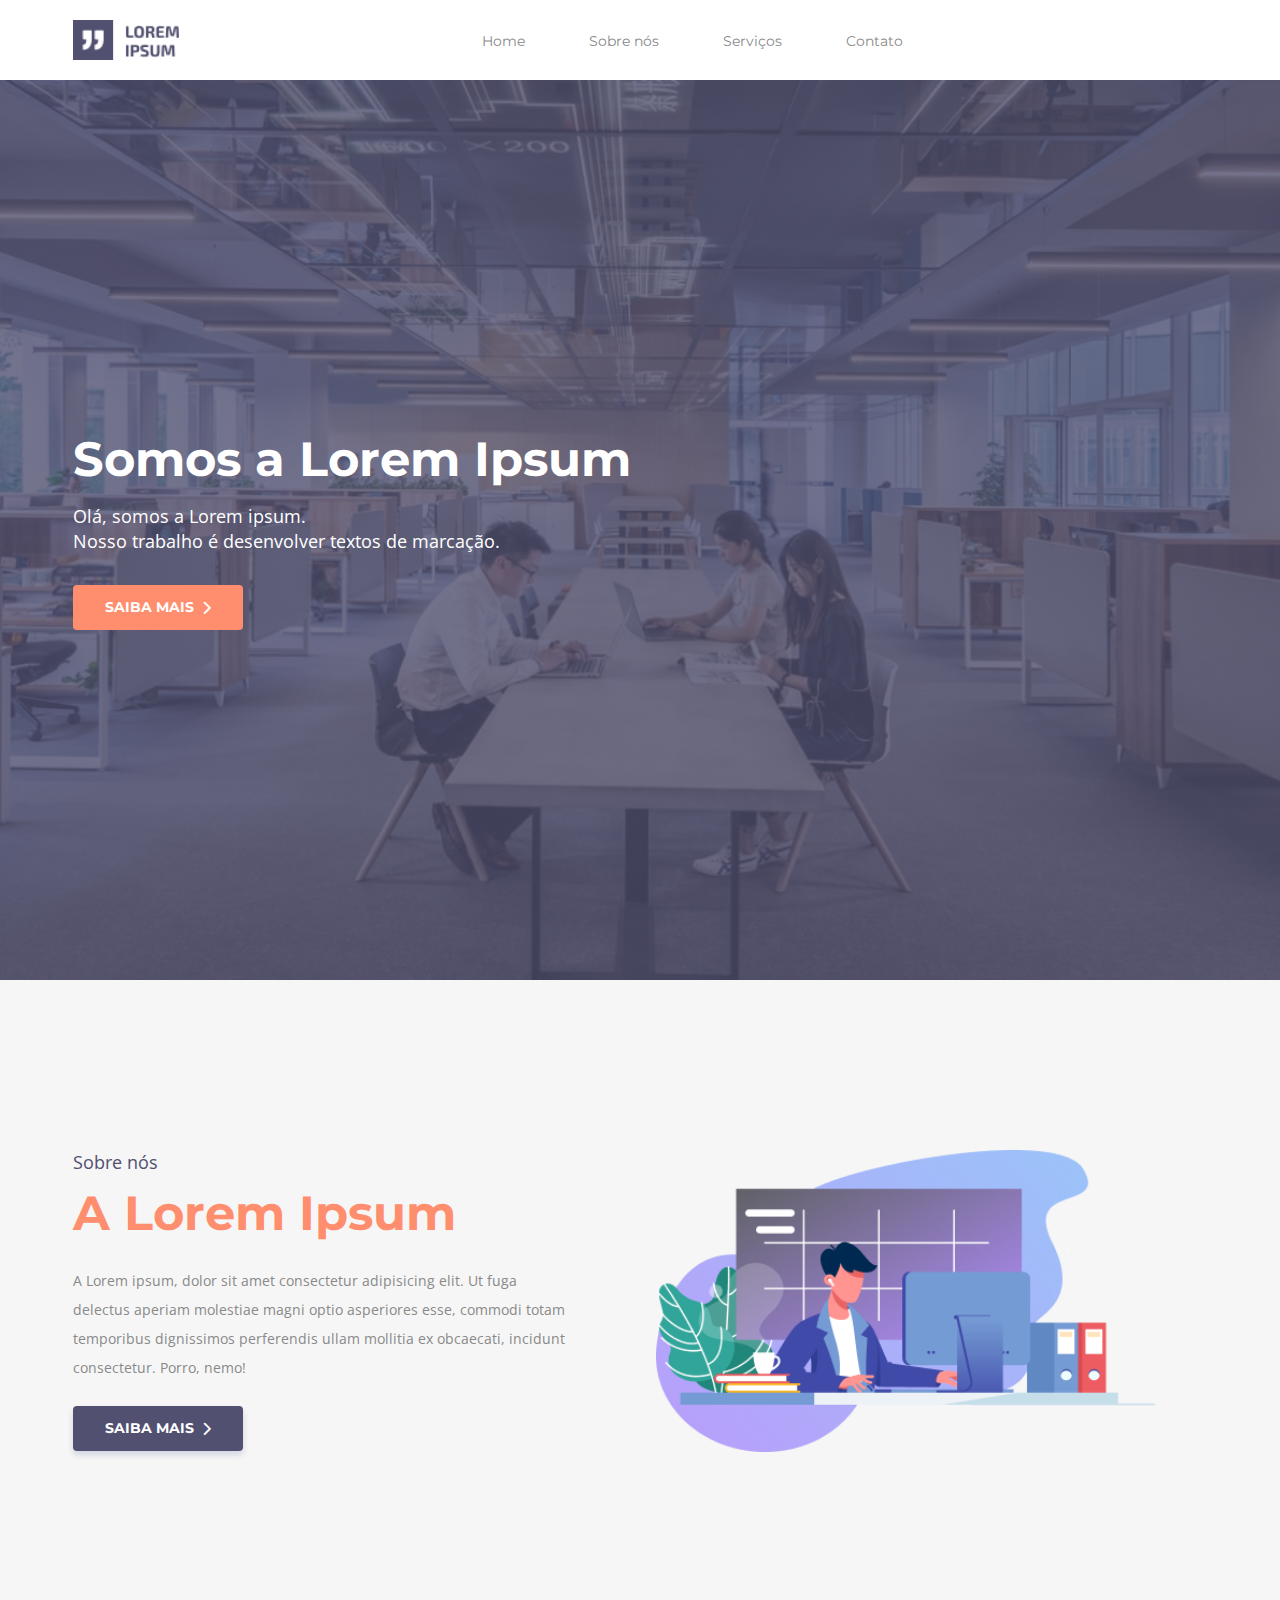
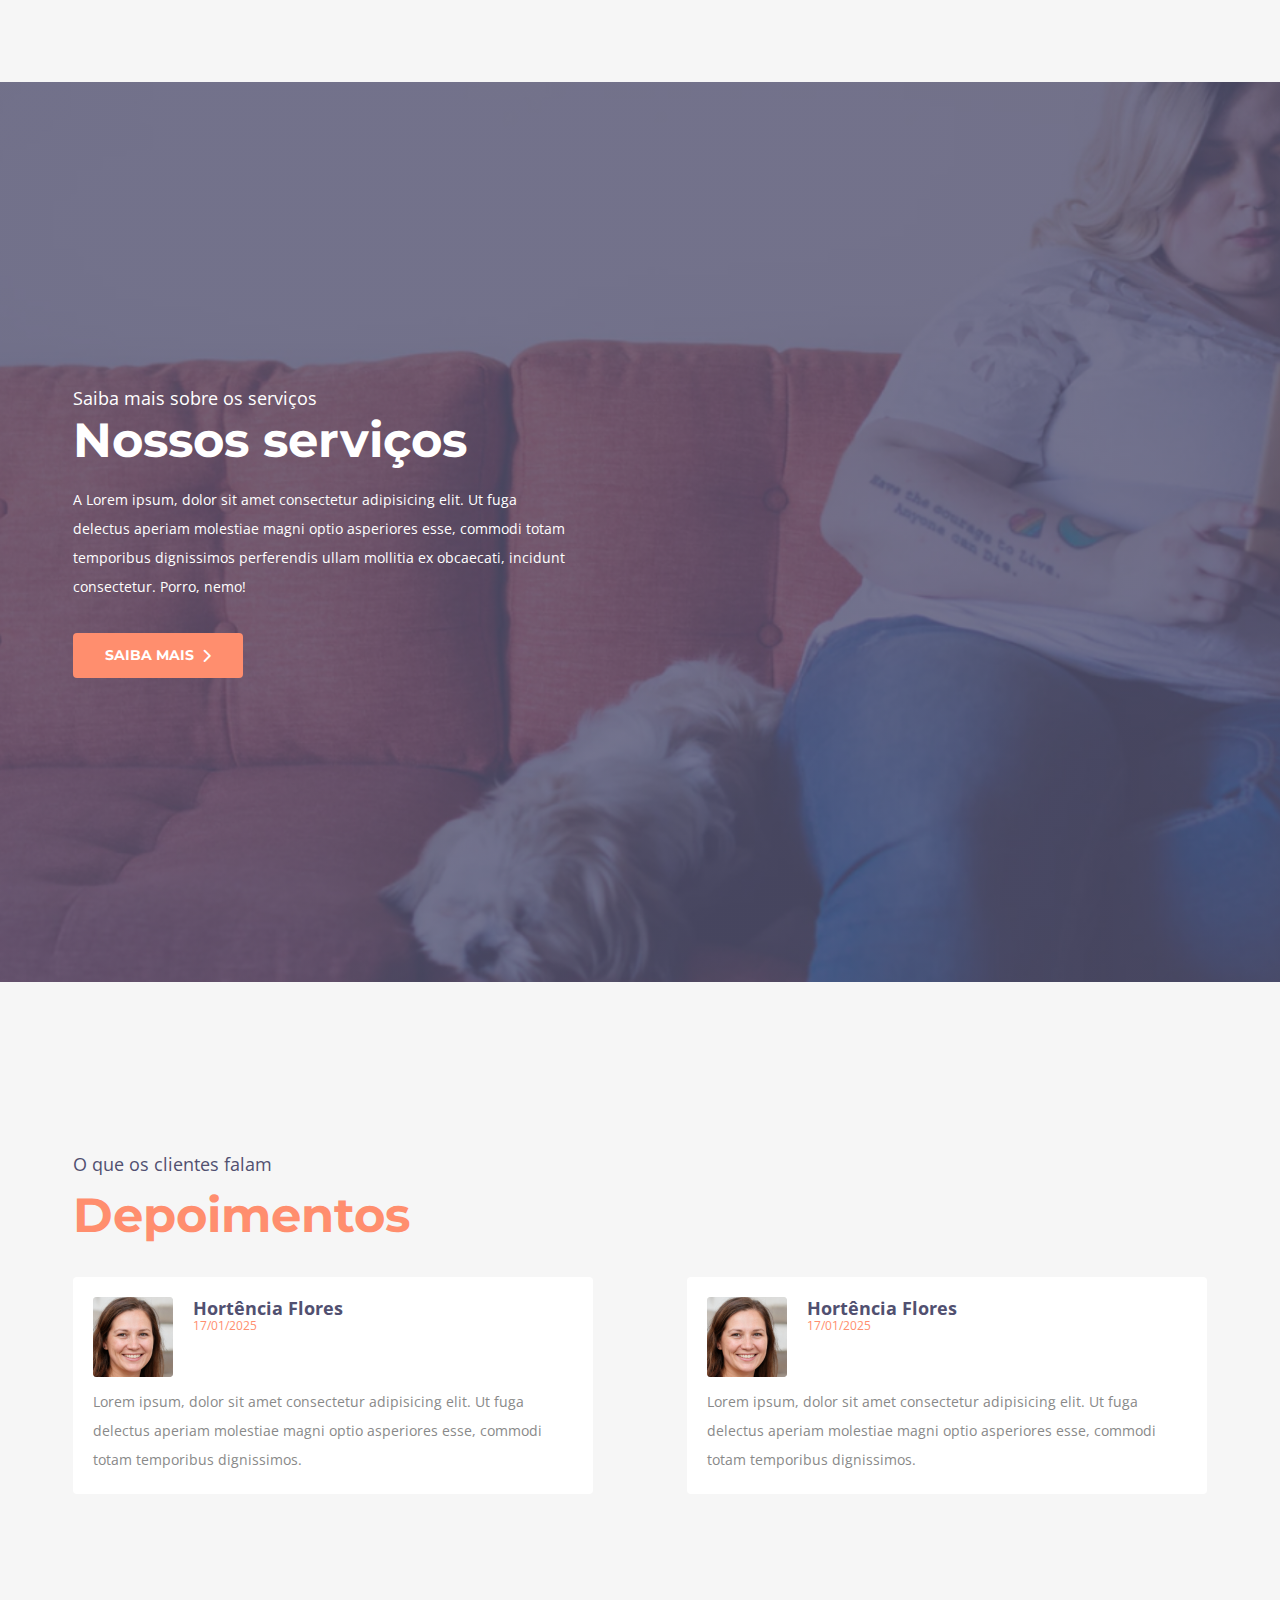
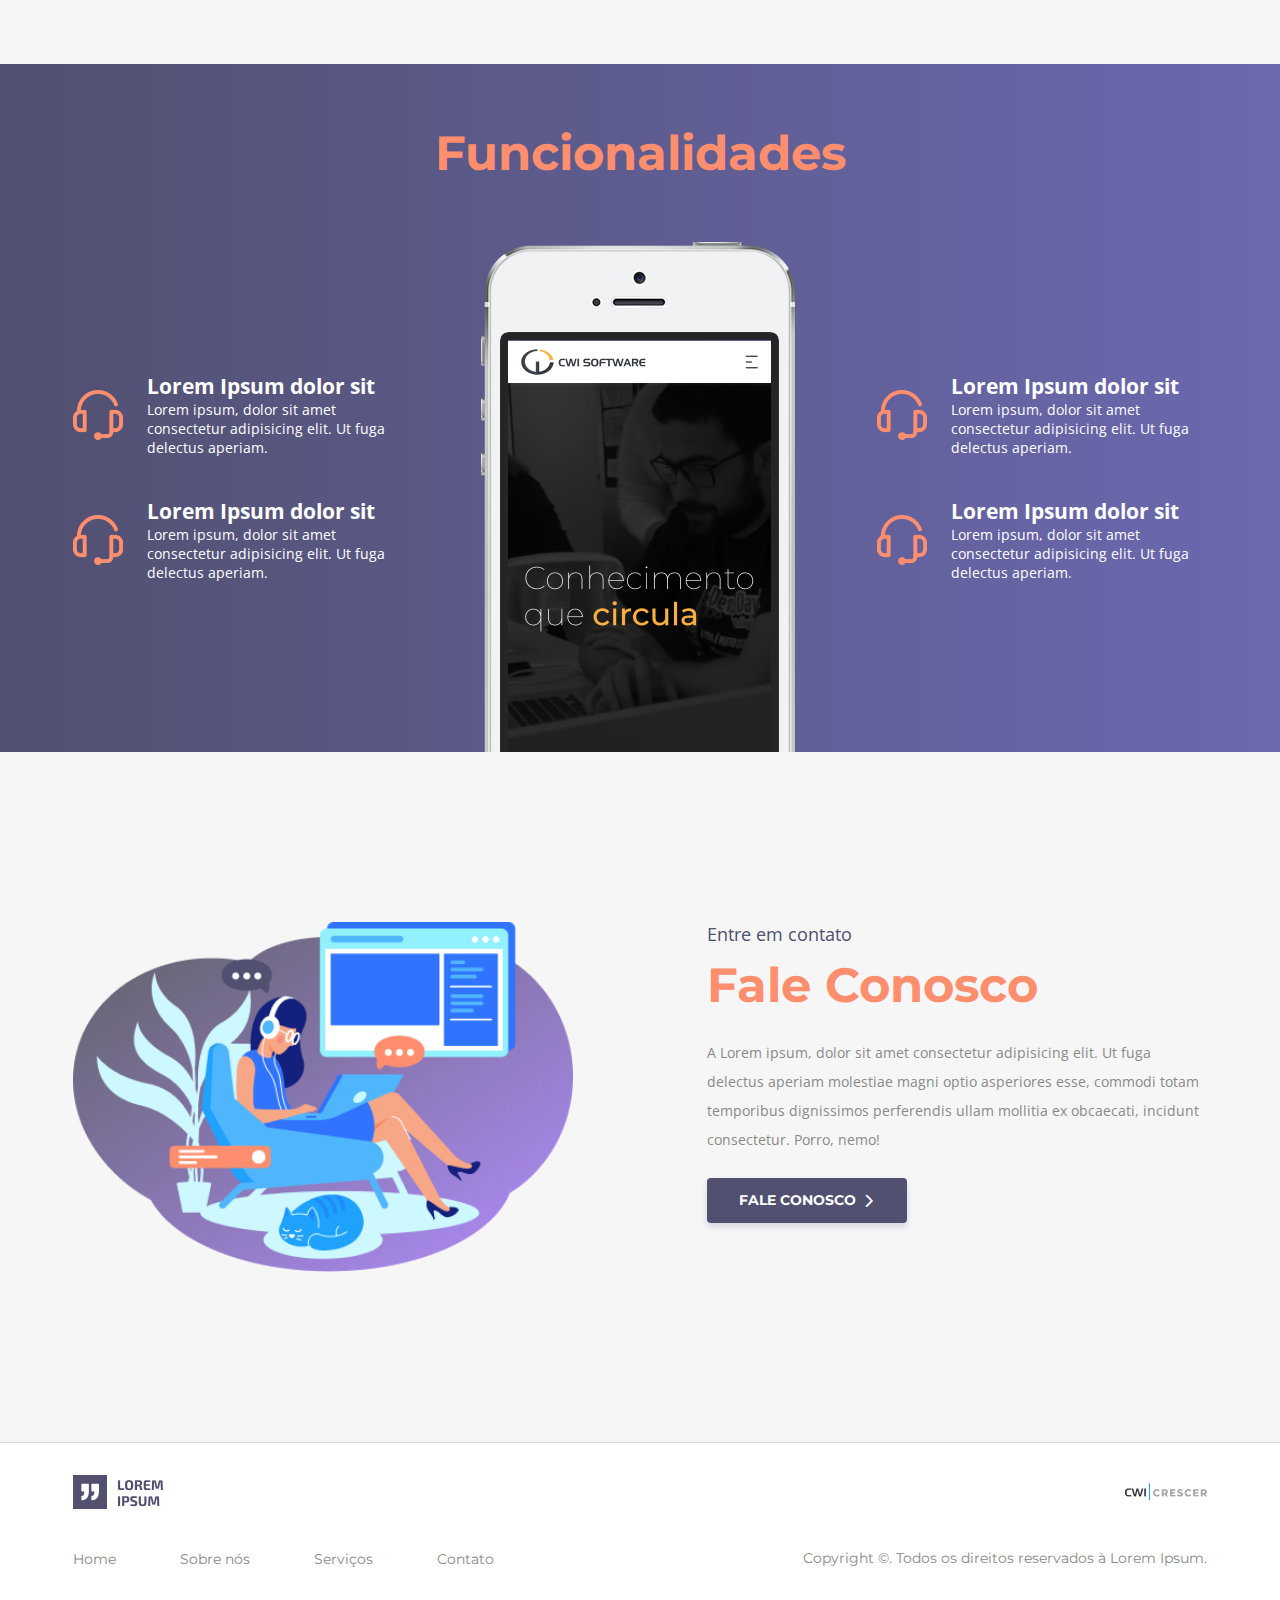
==== commit c3909232: "refactor: section features" ====
--- a/index.html
+++ b/index.html
@@ -160,7 +160,7 @@
                         </div>
                     </div>
                     <div>
-                        <img src="./assets/img/PHONE.png" />
+                        <img src="./assets/img/PHONE.png" class="img-phone" />
                     </div>
                     <div>
                         <div class="features-item">
--- a/assets/css/home/features.css
+++ b/assets/css/home/features.css
@@ -1,6 +1,5 @@
 .features {
     background: var(--gradient-primary);
-    min-height: 670px;
 }
 
 .features .container {
@@ -15,7 +14,8 @@
 
 .features-content {
     display: flex;
-    gap: 80px;
+    justify-content: space-between;
+    /* gap: 80px; */
     align-items: center;
 }
 
@@ -27,3 +27,33 @@
     max-width: 330px;
     margin-bottom: 40px;
 }
+
+.img-phone {
+    margin-bottom: -4px;
+}
+
+/* media query 1080px */
+
+@media (max-width: 1080px) {
+    .features-content {
+        flex-direction: column;
+    }
+
+    .features-content > div:nth-child(1) {
+        order: 1;
+    }
+    .features-content > div:nth-child(2) {
+        order: 3;
+    }
+    .features-content > div:nth-child(3) {
+        order: 2;
+    }
+
+    .features-item {
+        margin-bottom: 70px;
+    }
+
+    .img-phone {
+        margin-top: 50px;
+    }
+}
